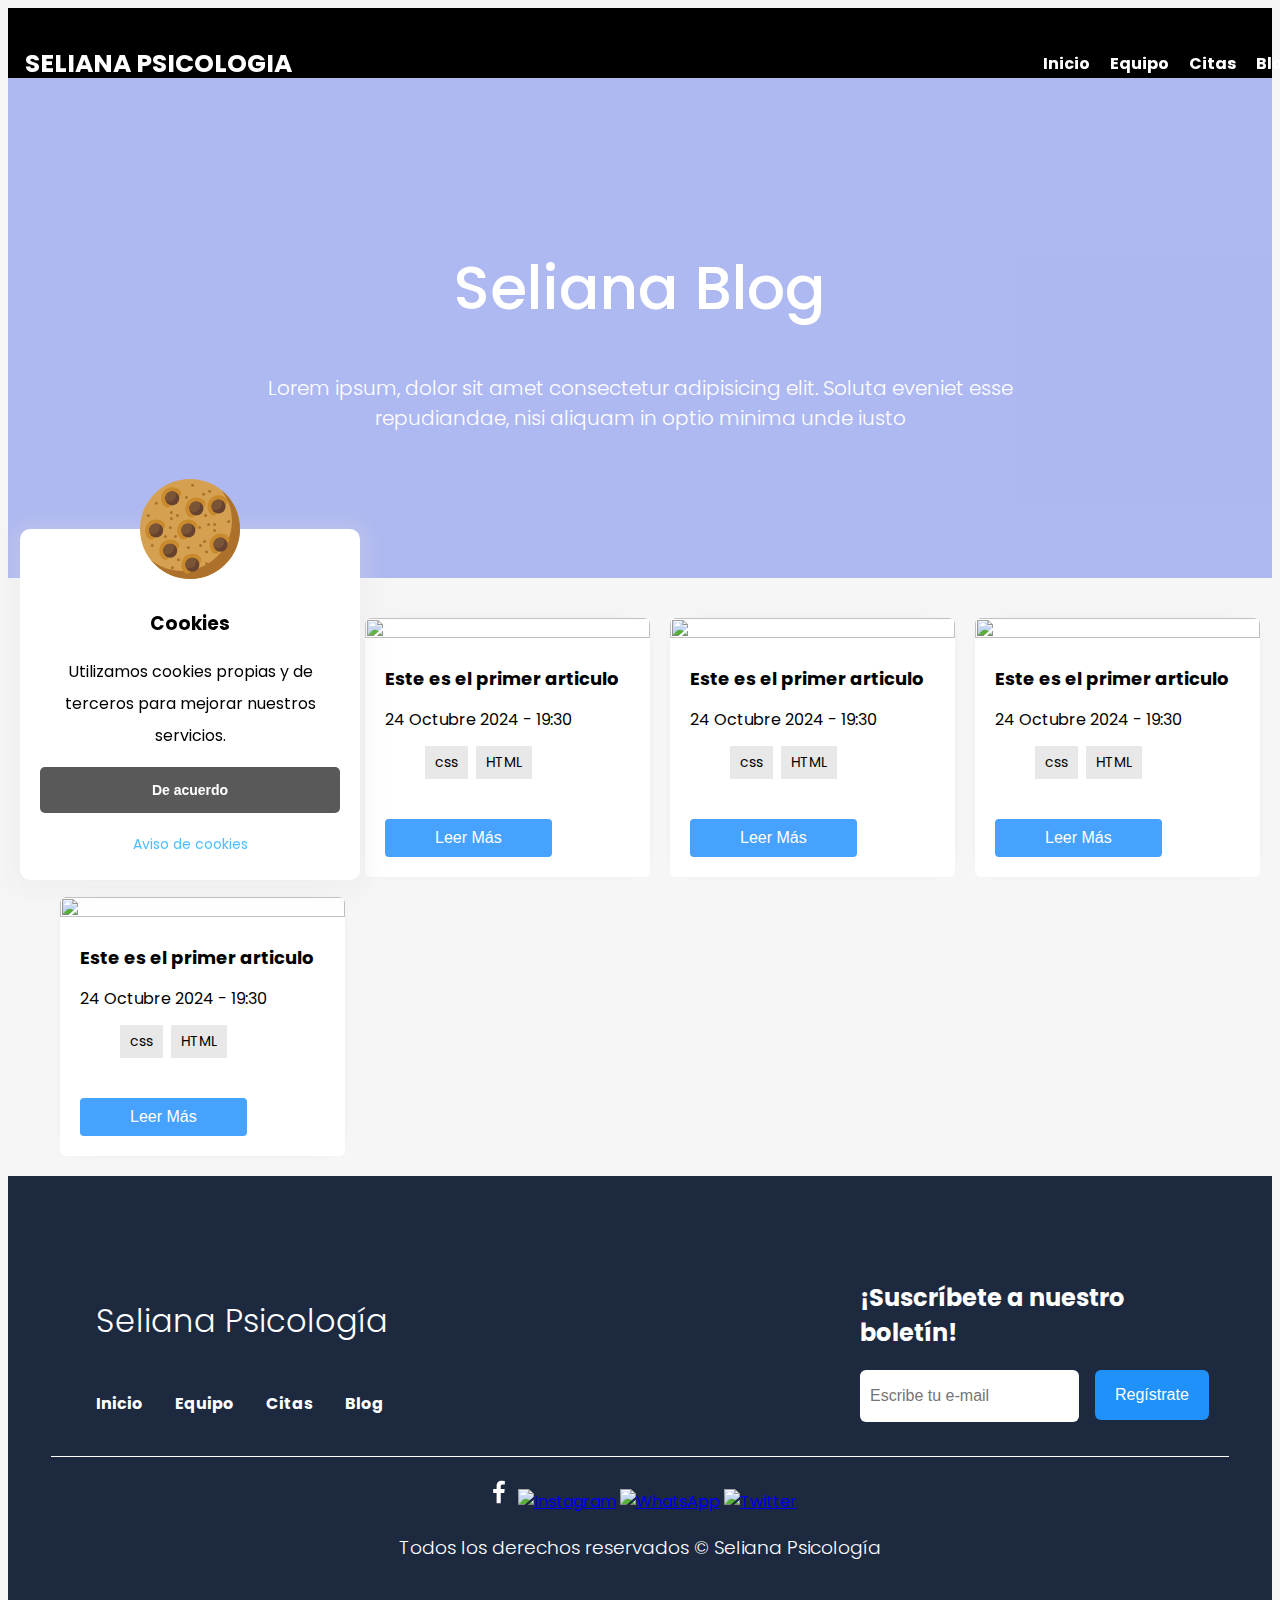
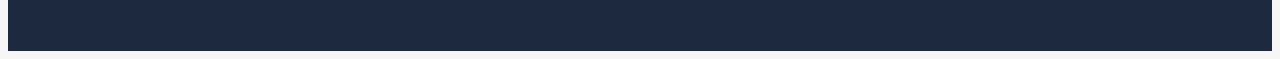
==== blog.html @ cfe5d669 "0.7.7" ====
<!DOCTYPE html>
<html lang="es">

<head>
    <script src="https://kit.fontawesome.com/bde293b814.js" crossorigin="anonymous"></script>
    <meta charset="UTF-8">
    <meta name="viewport" content="width=device-width, initial-scale=1.0">
    <!-- Google Tag Manager -->
    <script>
        (function (w, d, s, l, i) {
            w[l] = w[l] || [];
            w[l].push({
                'gtm.start': new Date().getTime(),
                event: 'gtm.js'
            });
            var f = d.getElementsByTagName(s)[0],
                j = d.createElement(s),
                dl = l != 'dataLayer' ? '&l=' + l : '';
            j.async = true;
            j.src =
                'https://www.googletagmanager.com/gtm.js?id=' + i + dl;
            f.parentNode.insertBefore(j, f);
        })(window, document, 'script', 'dataLayer', 'GTM-56KZNXGG');
    </script>
    <!-- End Google Tag Manager -->
    <title>Seliana Psicología - Psicoterapia Online en España</title>
    <link rel="shortcut icon" href="./images/logotipoP.jpg" type="image/x-icon">
    <link rel="stylesheet" href="./css/normalize.css">
    <link rel="stylesheet" href="./css/estilos.css">

    <meta name="theme-color" content="#2091F9">



    <!-- Google tag (gtag.js) -->
    <script async src="https://www.googletagmanager.com/gtag/js?id=G-1X37S8B7BK"></script>
    <script>
        window.dataLayer = window.dataLayer || [];

        function gtag() {
            dataLayer.push(arguments);
        }
        gtag('js', new Date());

        gtag('config', 'G-1X37S8B7BK');
    </script>

    <!-- Primary Meta Tags -->
    <title>Seliana Blog</title>
    <meta name="title" content="Seliana Blog" />
    <meta name="description"
        content="Blog de Seliana Psicologia. Mantente informado sobre los últimos avances y noticias sobre psicología." />

    <!-- Open Graph / Facebook -->
    <meta property="og:type" content="website" />
    <meta property="og:url" content="https://selianapsicologia/blog" />
    <meta property="og:title" content="Seliana Blog" />
    <meta property="og:description"
        content="Blog de Seliana Psicologia. Mantente informado sobre los últimos avances y noticias sobre psicología." />
    <meta property="og:image" content="https://metatags.io/images/meta-tags.png" />

    <!-- Twitter -->
    <meta property="twitter:card" content="summary_large_image" />
    <meta property="twitter:url" content="https://selianapsicologia/blog" />
    <meta property="twitter:title" content="Seliana Blog" />
    <meta property="twitter:description"
        content="Blog de Seliana Psicologia. Mantente informado sobre los últimos avances y noticias sobre psicología." />
    <meta property="twitter:image" content="https://metatags.io/images/meta-tags.png" />

    <!-- Meta Tags Generated with https://metatags.io -->

    <!-- Canonical URL -->
    <link rel="canonical" href="https://selianapsicologia.com/blog.html" />
    <!-- Structured Data -->
    <script type="application/ld+json">
        {
            "@context": "https://schema.org",
            "@type": "Organization",
            "name": "Seliana Psicología",
            "url": "https://selianapsicologia.com",
            "logo": "https://selianapsicologia.com/images/logotipoG.jpg",
            "contactPoint": {
                "@type": "ContactPoint",
                "telephone": "+34-681-025-888",
                "contactType": "Customer Service",
                "areaServed": "ES",
                "availableLanguage": "Spanish"
            },
            "sameAs": [
                "https://www.instagram.com/selianapsicologia",
                "https://www.facebook.com/selianapsicologia",
                "https://www.twitter.com/selianapsicologia"
            ]
        }
    </script>

</head>

<body class="blog-body">

    <!-- Google Tag Manager (noscript) -->
    <noscript><iframe src="https://www.googletagmanager.com/ns.html?id=GTM-56KZNXGG" height="0" width="0"
            style="display:none;visibility:hidden"></iframe></noscript>
    <!-- End Google Tag Manager (noscript) -->
    <header class="header__blog">
        <nav class="nav">
            <div class="logo">
                <a href="./index.html">SELIANA PSICOLOGIA</a>
            </div>
            <ul class="menu">
                <li><a href="./index.html">Inicio</a></li>
                <li><a href="./equipo.html">Equipo</a></li>
                <li><a href="./calendar.html">Citas</a></li>
                <li><a href="#">Blog</a></li>
            </ul>

            <div class="menu-btn">
                <i class="fa-solid fa-bars"></i>
            </div>
        </nav>
    </header>

    <main>
        <div class="blog-container-cover">
            <div class="container-info-cover">
                <h1>Seliana Blog</h1>
                <p>Lorem ipsum, dolor sit amet consectetur adipisicing elit. Soluta eveniet esse repudiandae, nisi
                    aliquam in optio minima unde iusto</p>
            </div>
        </div>

            <div class="container-post">
                <div class="posts">
                    <div class="post">
                        <div class="ctn-img">
                            <img src="./images/terapiaGrupal.jpg" alt="">
                        </div>
                        <h2>Este es el primer articulo</h2>
                        <span>24 Octubre 2024 - 19:30</span>
                        <ul class="ctn-tag">
                            <li>css</li>
                            <li>HTML</li>
                        </ul>
                        <a href=""><button>Leer Más</button></a>
                    </div>
    
                    <div class="post">
                        <div class="ctn-img">
                            <img src="./images/terapiaGrupal.jpg" alt="">
                        </div>
                        <h2>Este es el primer articulo</h2>
                        <span>24 Octubre 2024 - 19:30</span>
                        <ul class="ctn-tag">
                            <li>css</li>
                            <li>HTML</li>
                        </ul>
                        <a href=""><button>Leer Más</button></a>
                    </div>
    
                    <div class="post">
                        <div class="ctn-img">
                            <img src="./images/terapiaGrupal.jpg" alt="">
                        </div>
                        <h2>Este es el primer articulo</h2>
                        <span>24 Octubre 2024 - 19:30</span>
                        <ul class="ctn-tag">
                            <li>css</li>
                            <li>HTML</li>
                        </ul>
                        <a href=""><button>Leer Más</button></a>
                    </div>
    
                    <div class="post">
                        <div class="ctn-img">
                            <img src="./images/terapiaGrupal.jpg" alt="">
                        </div>
                        <h2>Este es el primer articulo</h2>
                        <span>24 Octubre 2024 - 19:30</span>
                        <ul class="ctn-tag">
                            <li>css</li>
                            <li>HTML</li>
                        </ul>
                        <a href=""><button>Leer Más</button></a>
                    </div>
    
                    <div class="post">
                        <div class="ctn-img">
                            <img src="./images/terapiaGrupal.jpg" alt="">
                        </div>
                        <h2>Este es el primer articulo</h2>
                        <span>24 Octubre 2024 - 19:30</span>
                        <ul class="ctn-tag">
                            <li>css</li>
                            <li>HTML</li>
                        </ul>
                        <a href=""><button>Leer Más</button></a>
                    </div>
                </div>
            </div>
      
    </main>

    <footer class="footer">
        <section class="footer__container container">
            <nav class="nav nav--footer">
                <h2 class="footer__title">Seliana Psicología</h2>
                <ul class="nav__link nav__link--footer">
                    <li class="nav__items">
                        <a href="./index.html" class="nav__links">Inicio</a>
                    </li>
                    <li class="nav__items">
                        <a href="./equipo.html" class="nav__links">Equipo</a>
                    </li>
                    <li class="nav__items">
                        <a href="./calendar.html" class="nav__links">Citas</a>
                    </li>
                    <li class="nav__items">
                        <a href="#" class="nav__links">Blog</a>
                    </li>
                </ul>
            </nav>

            <form class="footer__form" action="https://formspree.io/f/moqgzndk" method="POST">
                <h2 class="footer__email">¡Suscríbete a nuestro boletín!</h2>
                <div class="footer__inputs">
                    <input type="email" placeholder="Escribe tu e-mail" class="footer__input" name="email" required>
                    <input type="submit" value="Regístrate" class="footer__submit">
                </div>
            </form>
        </section>

        <section class="footer__copy container">
            <div class="footer__social">
                <a href="https://www.facebook.com/profile.php?id=61567056280449" class="footer__icons"><img
                        src="./images/facebook.svg" alt="Facebook" class="footer__img"></a>
                <a href="https://www.instagram.com/selianapsicologia/" class="footer__icons"><img
                        src="./images/instagram.svg" alt="Instagram" class="footer__img"></a>
                <a href="tel:+34681025888" class="footer__icons"><img src="./images/whatsapp.svg" alt="WhatsApp"
                        class="footer__img"></a>
                <a href="https://x.com/SelianaPsico" class="footer__icons"><img src="./images/twitter.svg" alt="Twitter"
                        class="footer__img"></a>
            </div>

            <h3 class="footer__copyright">Todos los derechos reservados &copy; Seliana Psicología</h3>
        </section>
    </footer>

    <!--Cookies-->
    <div class="aviso-cookies" id="aviso-cookies">
        <img src="./images/cookie.svg" alt="galleta" class="galleta">
        <h3 class="titulo">Cookies</h3>
        <p class="parrafo">Utilizamos cookies propias y de terceros para mejorar nuestros servicios.</p>
        <button class="boton" id="btn-aceptar-cookies">De acuerdo</button>
        <a class="enlace" href="./aviso-cookies.html">Aviso de cookies</a>
    </div>

    <!--Scripts-->
    <script src="./js/menu.js" defer></script>
    <script src="./js/slider.js" defer></script>
    <script src="./js/questions.js" defer></script>
    <script src="./js/aviso-cookies.js"></script>
</body>

</html>
---- css/estilos.css ----
@import url('https://fonts.googleapis.com/css2?family=Poppins:wght@300;400;600;700&display=swap');

:root {
    --padding-container: 100px 0;
    --color-title: #001A49;
}


body {
    font-family: "Poppins", sans-serif;
}

.container {
    width: 90%;
    max-width: 1200px;
    margin: 0 auto;
    overflow: hidden;
    padding: var(--padding-container);
}

/*Header*/
header {
    position: relative;
    /* Para el contexto de posicionamiento */
    display: flex;
    align-items: center;
    justify-content: center;
    text-align: center;
    width: 100%;
    height: 100vh;
    /* Asegura que el header ocupe toda la altura de la pantalla */
    background-image: linear-gradient(180deg, #00000036 0%, #0000004f 100%), url(../images/naturaArbol.jpg);
    background-size: cover;
    background-position: center;
}



.nav {
    position: fixed;
    top: 0;
    left: 0;
    width: 100%;
    display: flex;
    align-items: center;
    justify-content: space-between;
    padding: 25px;
    transition: all 0.5s ease;
    z-index: 10;
}

.nav.active {
    background: #fff;
    padding: 15px;
    z-index: 10;
    box-shadow: 0 2px 5px rgba(0, 0, 0, 0.1);
    /* Ajusta estos valores según sea necesario */

}

.logo {
    z-index: 10;
}

.logo a {
    color: white;
    /* Letras blancas */
    font-weight: bold;
    /* Negrita */
    text-decoration: none;
    /* Sin subrayado */
    transition: all 0.5s ease;
}

.logo a:hover {
    color: #ccc;
    /* Color opcional al pasar el ratón */
}

.nav.active .logo,
.nav.active a {
    padding: 5px 10px;
    /* Añade el relleno interno */
    background: #fff;
    /* Cambia el fondo a blanco */
    color: #000;
    /* Cambia el texto a negro al hacer hover */
    border-radius: 15px;
    /* Esquinas redondeadas */
}

.nav.active .menu-btn {
    color: #000;
}

.nav.active a:hover {
    background: #000;
    color: #fff;
}

.logo {
    font-size: 25px;
    color: #fff;
    font-weight: 100;
}

.menu {
    display: flex;
}

.menu li {
    list-style: none;
    margin: 10px;
}

.menu li a {
    color: #fff;
    text-decoration: none;
    font-weight: bold;
    transition: all 0.5s ease;
}

.menu li a:hover {
    padding: 5px 10px;
    background: #fff;
    color: #000;
    border-radius: 15px;
}

.menu-btn {
    color: white;
    font-size: 20px;
    display: none;
    cursor: pointer;
}

/*Texto del encabezado*/

.header-text {
    display: flex;
    flex-direction: column;
    align-items: center;
    padding: 20px;
    font-size: 18px;
    color: #ffffff;
}

.header__title {
    font-size: 3rem;
    margin-bottom: 20px;
}

.header__paragraph {
    margin-bottom: 70px;
}

.cta {
    display: inline-block;
    background-color: #e9b23c;
    justify-self: center;
    color: #fff;
    text-decoration: none;
    padding: 13px 30px;
    border-radius: 32px;
}

/*About*/
.about {
    text-align: center;
}

.subtitle {
    color: var(--color-title);
    font-size: 2rem;
    margin-bottom: 25px;
}

.about__paragraph {
    line-height: 1.7;
}

.about__main {
    padding-top: 80px;
    display: grid;
    width: 90%;
    margin: 0 auto;
    gap: 1em;
    overflow: hidden;
    grid-template-columns: repeat(auto-fit, minmax(260px, auto));
    /*Adaptabilidad de las columnas automática, si cambias el 260 cambia el ancho de about__icons*/
}

.about__icons {
    display: grid;
    gap: 1em;
    justify-items: center;
    width: 260px;
    overflow: hidden;
    margin: 0 auto;
}

.about__icons a {
    background-color: #3c4de9;
    /*Para cambiar el color del botón aquí*/
}

.about__icon {
    width: 40px;
}



/*Knowledge*/

.knowledge {
    background-color: #e5e5f7;
    opacity: 0.8;
    background: radial-gradient(circle, transparent 20%, #e5e5f7 20%, #e5e5f7 80%, transparent 80%, transparent), radial-gradient(circle, transparent 20%, #e5e5f7 20%, #e5e5f7 80%, transparent 80%, transparent) 25px 25px, linear-gradient(#e6f7fa 2px, transparent 2px) 0 -1px, linear-gradient(90deg, #e6f7fa 2px, #e5e5f7 2px) -1px 0;
    background-size: 50px 50px, 50px 50px, 25px 25px, 25px 25px;
    overflow: hidden;
}

.knowledge__container {
    display: grid;
    grid-template-columns: 1fr 1fr;
    /*Esto reparte el espacio equitativamente*/
    gap: 1em;
    align-items: center;
}

.cta_knowledge {
    background-color: #3c4de9;
    /*Para cambiar el color del botón aquí*/
}

.knowledge__paragraph {
    line-height: 1.7;
    margin-bottom: 15px;
}

.knowledge__subtitle {
    line-height: 1.7;
    margin-bottom: 15px;
}

.knowledge__picture {
    max-width: 500px;
}

.knowledge__img {
    width: 100%;
    display: block;
    border-radius: 35px;
}


/*Contenedor de precios*/

.price {
    text-align: center;
}

.price__table {
    padding-top: 60px;
    display: flex;
    flex-wrap: wrap;
    gap: 2.5em;
    justify-content: space-evenly;
    align-items: center;
}

.price__element {
    background-color: #e5e5f7;
    text-align: center;
    border-radius: 10px;
    width: 330px;
    padding: 40px;
    --color-plan: #696871;
    --color-price: #1D293F;
    --bg-cta: #fff;
    --color-items: #696871;
}

.price__element--best {
    width: 370px;
    padding: 60px 40px;
    background-color: #FF7143;
    --color-plan: rgb(255 255 255 / 75%);
    --color-price: #fff;
    --bg-cta: #9F3919;
    --color-cta: #fff;
    --color-items: #fff;
}

.price__name {
    color: var(--color-plan);
    margin-bottom: 15px;
    font-weight: 300;
}

.price__price {
    font-size: 2.5rem;
    color: var(--color-price);
}

.price__items {
    margin-top: 35px;
    display: grid;
    gap: 1em;
    font-weight: 300;
    font-size: 1.2rem;
    margin-bottom: 50px;
    color: var(--color-items);
}

.price__cta {
    display: block;
    padding: 20px 0;
    border-radius: 10px;
    text-decoration: none;
    background-color: var(--bg-cta);
    font-weight: 600;
    color: var(--color-cta);
    box-shadow: 0 0 1px rgba(0, 0, 0, .5);
}

/*Testimony*/

.testimony {
    background-color: #e5e5f7;
}

.testimony__container {
    display: grid;
    grid-template-columns: 50px 1fr 50px;
    gap: 1em;
    align-items: center;
}

.testimony__body {
    display: grid;
    grid-template-columns: 1fr max-content;
    justify-content: space-between;
    align-items: center;
    gap: 2em;
    grid-column: 2/3;
    grid-row: 1/2;
    opacity: 0;
    pointer-events: none;
}

.testimony__body--show {
    pointer-events: unset;
    opacity: 1;
    transition: opacity 1.5s ease-in-out;
}

.testimony__img {
    width: 250px;
    height: 250px;
    border-radius: 50%;
    object-fit: cover;
    object-position: 50% 30%;
}

.testimony__texts {
    max-width: 700px;
}

.testimony__course {
    background-color: royalblue;
    color: #fff;
    display: inline-block;
    padding: 5px;
}

.testimony__arrow {
    width: 90%;
    cursor: pointer;
}

/*Questions*/
.questions {
    text-align: center;
    background: #F5F5F5;
    padding-top: 50px;
    padding-bottom: 50px;
}


.questions__container {
    display: grid;
    gap: 2em;
    padding-top: 50px;
    padding-bottom: 100px;
}

.questions__padding {
    padding: 0;
    transition: padding .3s;
    border: 1px solid #5454D4;
    border-radius: 6px;
}

.questions__padding--add {
    padding-bottom: 30px;
}

.questions__answer {
    padding: 0 30px 0;
    overflow: hidden;
}

.questions__title {
    text-align: left;
    display: flex;
    font-size: 20px;
    padding: 30px 0 30px;
    cursor: pointer;
    color: var(--color-title);
    justify-content: space-between;
}

.questions__arrow {
    border-radius: 50%;
    background-color: var(--color-title);
    width: 25px;
    height: 25px;
    display: flex;
    justify-content: center;
    align-items: center;
    align-self: flex-end;
    margin-left: 10px;
    transition: transform .3s;
}

.questions__arrow--rotate {
    transform: rotate(180deg);
}

.questions__show {
    text-align: left;
    height: 0;
    transition: height .3s;
}

.questions__img {
    display: block;
}

.questions__copy {
    width: 60%;
    margin: 0 auto;
    margin-bottom: 30px;
}

/*Footer*/

.footer {
    background-color: #1D293F;
    padding: 50px 0;
    position: relative;
    bottom: 0;
    width: 100%;
}

.footer__title {
    font-weight: 300;
    font-size: 2rem;
    margin-bottom: 30px;
}

.footer__title,
.footer__email {
    color: #fff;
}

.footer__container {
    display: flex;
    justify-content: space-between;
    align-items: center;
    border-bottom: 1px solid #fff;
    padding-bottom: 60px;
}


.nav--footer {
    padding-bottom: 20px;
    display: grid;
    gap: 1em;
    grid-auto-flow: row;
    height: 100%;
    position: unset;
    z-index: 0;
}

.nav__link {
    display: flex;
    gap: 2em;
    padding: 0;
    list-style: none;
    justify-content: center;
}

.nav__link--footer {
    display: flex;
    margin: 0;
    margin-right: 20px;
    flex-wrap: wrap;
}

.nav__items {
    list-style: none;
}

.nav__links {
    color: #fff;
    text-decoration: none;
    font-weight: bold;
    transition: all 0.5s ease;
}


.footer__inputs {
    margin-top: 10px;
    display: flex;
    overflow: hidden;
}

.footer__input {
    background-color: #fff;
    height: 50px;
    display: block;
    padding-left: 10px;
    border-radius: 6px;
    font-size: 1rem;
    outline: none;
    border: none;
    margin-right: 16px;
}

.footer__submit {
    margin-left: auto;
    display: inline-block;
    height: 50px;
    padding: 0 20px;
    background-color: #2091F9;
    border: none;
    font-size: 1rem;
    color: #fff;
    border-radius: 6px;
    cursor: pointer;
}

.footer__copy {
    --padding-container: 30px 0;
    text-align: center;
    color: #ffffff;
}

.footer__copyright {
    font-weight: 300;
}

.footer__icons {
    margin-bottom: 10px;
}

.footer__img {
    width: 30px;
}



/*COOKIES*/
.aviso-cookies {
    display: none;
    background: white;
    padding: 20px;
    width: calc(100% - 40px);
    max-width: 300px;
    line-height: 200%;
    border-radius: 10px;
    position: fixed;
    bottom: 20px;
    left: 20px;
    z-index: 100;
    padding-top: 60px;
    box-shadow: 0px 2px 20px 10px rgba(222, 222, 222, .25);
    text-align: center;
}

.aviso-cookies.activo {
    display: block;
}

.aviso-cookies .galleta {
    max-width: 100px;
    position: absolute;
    top: -50px;
    left: calc(50% - 50px);
}

.aviso-cookies .titulo,
.parrafo {
    margin-bottom: 15px;
}

.aviso-cookies .boton {
    width: 100%;
    background: #595959;
    border: none;
    color: #fff;
    font-family: 'Roboto', sans-serif;
    text-align: center;
    padding: 15px 20px;
    font-weight: 700;
    cursor: pointer;
    transition: .3s ease all;
    border-radius: 5px;
    margin-bottom: 15px;
    font-size: 14px;
}

.aviso-cookies .boton:hover {
    background: #000;
}

.aviso-cookies .enlace {
    color: #4DBFFF;
    text-decoration: none;
    font-size: 14px;
}

.aviso-cookies .enlace:hover {
    text-decoration: underline;
}






/*Equipo*/

.header__team {
    position: relative;
    display: flex;
    align-items: center;
    justify-content: center;
    text-align: center;
    width: 100%;
    height: 300px;
    background-image: linear-gradient(180deg, #0000006d 0%, #00000070 100%), url(../images/psicologia_online.jpg);
    background-size: cover;
}

.team__title {
    display: flex;
    flex-direction: column;
    align-items: center;
    padding: 20px;
}

.team__text {
    display: flex;
    flex-direction: column;
    align-items: center;
    font-size: 18px;
}

/* Tarjetas de equipo */
.container {
    padding: 20px;
}

.card {
    background-color: rgb(255, 255, 255);
    margin: 20px 0;
    padding: 20px;
    box-shadow: 0 4px 8px rgba(0, 0, 0, 0.1);
    display: flex;
    flex-direction: row;
    align-items: center;
    opacity: 0;
    transform: translateY(20px);
    transition: opacity 0.9s ease-out, transform 0.9s ease-out, height 0.6s ease, margin 0.6s ease;
    /* Suaviza el cambio en la altura y el margen */
    overflow: hidden;
    flex-wrap: wrap;
    /* Asegura que el contenido pueda envolverse */
}

.card img {
    border-radius: 50%;
    width: 150px;
    height: 150px;
    object-fit: cover;
}

.card-content {
    margin-left: 20px;
}

.card-content-reverse {
    margin-right: 20px;
    margin-left: 0;
}

.card h2 {
    margin: 10px 0 5px;
}

.card p {
    margin: 5px 0;
}

.card a {
    color: #007BFF;
    text-decoration: none;
}

.card a:hover {
    text-decoration: underline;
}

.card.show {
    opacity: 1;
    transform: translateY(0);
}

.card:nth-child(even) {
    flex-direction: row-reverse;
}

/* Estilos para la expansión */
.card-description {
    max-height: 0;
    /* La descripción está oculta por defecto */
    overflow: hidden;
    transition: max-height 0.4s ease, padding 0.3s ease;
    padding: 0 20px;
    /* Espaciado interno cuando esté expandido */
    width: 100%;
    /* Asegura que la descripción ocupe el 100% del ancho de la tarjeta */
}

.card.expanded .card-description {
    max-height: 20000px;
    /* Cambia este valor según la cantidad de texto */
    padding-top: 15px;
    /* Añadir espacio superior al expandirse */
    transition: max-height 0.8s ease-in-out;
}

.card.expanded {
    flex-direction: column;
    /* Cambia la estructura a columna para que el contenido se expanda en vertical */
    height: auto;
    /* Permite que la tarjeta se ajuste a su nuevo contenido */
    background-color: #f5f5f5;
    transition: flex-direction 0s, height 0.6s ease, margin 0.6s ease;
    /* Elimina el cambio abrupto del flex-direction */
}

.expand-btn {
    display: inline-block;
    margin-top: 10px;
    padding: 8px 16px;
    background-color: #007bff31;
    color: white;
    text-decoration: none;
    border-radius: 4px;
    transition: background-color 0.3s ease, opacity 0.3s ease;
}

.expand-btn:hover {
    background-color: #2b9ed3b2;
}

.card.expanded .expand-btn {
    display: none;
    /* Oculta el botón de expansión cuando la tarjeta está expandida */
}

.close-btn {
    display: none;
    /* Inicialmente oculto */
    margin-top: 10px;
    padding: 8px 16px;
    background-color: #007bff31;
    color: white;
    text-decoration: none;
    border-radius: 4px;
    transition: background-color 0.3s ease;
}

.close-btn:hover {
    background-color: #2b9ed3b2;
}

.card.expanded .close-btn {
    display: inline-block;
    /* Muestra el botón de cerrar cuando la tarjeta está expandida */
}



/* Para asegurar que las imágenes se centren y mantener apariencia */
.card img {
    border-radius: 50%;
    width: 150px;
    height: 150px;
    object-fit: cover;
}

.card.expanded .card-content {
    margin-left: 0;
    margin-right: 0;
    text-align: center;
    transition: margin 0.6s ease;
    /* Suaviza los márgenes durante la expansión */
}




/*Calendario*/

.header__calendar {
    position: relative;
    /* Para el contexto de posicionamiento */
    display: flex;
    align-items: center;
    justify-content: center;
    text-align: center;
    width: 100%;
    height: 300px;
    background-image: linear-gradient(180deg, #0000006d 0%, #00000070 100%), url(../images/terapia2.jpg);
    ;
}

.header__calendar__text {
    display: flex;
    flex-direction: column;
    align-items: center;
    padding: 20px;
    font-size: 2rem;
    color: #ffffff;
}

.calendar__container {
    width: 100%;
    height: 110vh;
    padding: 0;
    box-sizing: border-box;
    overflow: hidden;
}

.calendar__container iframe {
    width: 100%;
    height: 100%;
    border: 0;
}






/*Blog*/

.blog-body{
    background: #f6f6f6;
}

/*Portada*/

.blog-container-cover {
    width: 100%;
    height: 500px;
    position: relative;
    background-image: url(../images/naturaleza.jpg);
    /* Imagen de fondo */
    background-position: center;
    background-size: cover;
    background-repeat: no-repeat;
}

.blog-container-cover::before {
    content: '';
    position: absolute;
    top: 0;
    left: 0;
    width: 100%;
    height: 100%;
    background: rgba(15, 47, 228, 0.315);
    /* Color con canal alpha */
    z-index: 1;
}

.container-info-cover {
    max-width: 800px;
    height: 100%;
    margin: auto;
    text-align: center;
    display: flex;
    flex-direction: column;
    justify-content: center;
    align-items: center;
    position: relative;
    z-index: 2;
    /* Solo se usa z-index si realmente necesitas capas */
}

.container-info-cover h1 {
    font-size: 60px;
    font-weight: 500;
    color: #fff;
    margin-bottom: 20px;
}

.container-info-cover p {
    color: #fff;
    font-size: 20px;
    font-weight: 300;
}

/*Post- Publicaciones*/

.container-post{
    max-width: 1200px;
    margin: auto;
}

.posts{
    width: 100%;
    display: grid;
    grid-template-columns: repeat(4, 1fr);
    gap: 20px;

    margin-top: 20px;
    padding: 20px;
}

.posts .post{
    background: white;
    box-shadow: 0 0 20px -20px black;
    border-radius: 6px;
    overflow: hidden;
    padding-bottom: 20px;
}

.post .ctn-img{
    width: 100%;
}

.post .ctn-img img{
    width: 100%;
    height: 100%;
    object-fit: cover;
}

.post h2{
    font-size: 18px;
    margin-top: 20px;
    padding: 0px 20px;
}

.post span{
    display: block;
    margin-top: 10px;
    padding: 0px 20px;
}

.ctn-tag{
    width: 100%;
    display: flex;
    flex-wrap: wrap;
    margin-left: 16px;
    margin-top: 10px;
}

.ctn-tag li{
    list-style: none;
    font-size: 14px;
    margin: 4px;
    padding: 6px 10px;
    background: #e8e8e8;
    cursor: default;
}

.post button{
    margin-top: 20px;
    margin-left: 20px;
    padding: 10px 50px;
    font-size: 16px;
    background: #46a2fd;
    color: #fff;
    border: none;
    cursor: pointer;
    border-radius: 4px;
}

.post button:hover{
    opacity: 0.9;
}

/*Articulos*/

/*Encabezado*/
.header__blog {
    position: relative;
    display: flex;
    align-items: center;
    justify-content: center;
    text-align: center;
    width: 100%;
    height: 70px;
    background-color: #000;
    background-image: none;
}

/*Portada*/

.article-container-cover {
    width: 100%;
    height: 500px;
    position: relative;
    background-image: url(../images/terapiaGrupal.jpg);
    /* Imagen de fondo */
    background-position: center;
    background-size: cover;
    background-repeat: no-repeat;
}

.article-container-cover::before {
    content: '';
    position: absolute;
    top: 0;
    left: 0;
    width: 100%;
    height: 100%;
    background: rgba(30, 154, 255, 0.3);
    /* Color con canal alpha */
    z-index: 1;
}

.container-info-cover {
    max-width: 800px;
    height: 100%;
    margin: auto;
    text-align: center;
    display: flex;
    flex-direction: column;
    justify-content: center;
    align-items: center;
    position: relative;
    z-index: 2;
    /* Solo se usa z-index si realmente necesitas capas */
}

.container-info-cover h1 {
    font-size: 60px;
    font-weight: 500;
    color: #fff;
    margin-bottom: 20px;
}

.container-info-cover p {
    color: #fff;
    font-size: 20px;
    font-weight: 300;
}

/*Contenedor -- contenido del artículo*/

.container-content {
    width: 1200px;
    margin: auto;
    margin-top: 40px;
    display: flex;
    justify-content: center;
}

.article-blog {
    width: 100%;
    padding: 20px;
    padding-bottom: 40px;
    box-shadow: -10px 0 20px -30px black;
    border-radius: 6px;
    overflow: hidden;
    position: relative;
}

.article-blog ::before {
    content: '';
    width: 100%;
    height: 6px;
    position: absolute;
    top: 0;
    left: 0;
    background: #46a2fd;
}

.article-blog h1 {
    margin-top: 20px;
    font-weight: 500;
    font-size: 40px;
}

.article-blog h2 {
    margin-top: 20px;
    font-weight: 500;
    font-size: 30px;
}

.article-blog p {
    margin-top: 20px;
    font-size: 18px;
    color: #3c3c3c;
}

.article-blog img {
    width: 100%;
    margin-top: 20px;
}

/*Aside de los artículos relacionados*/
.container-aside aside {
    width: 320px;
    border-radius: 6px;
    box-shadow: 0 0 20px -20px black;
    overflow: hidden;
    margin-left: 40px;
    margin-bottom: 40px;
    padding-bottom: 20px;
}

.container-aside aside img {
    width: 100%;
}

.container-aside aside h3,
.container-aside aside p {
    margin-top: 10px;
    padding: 0px 20px;
}

.container-aside aside button{
    margin-top: 20px;
    margin-left: 20px;
    padding: 10px 50px;
    font-size: 16px;
    background: #46a2fd;
    border: none;
    color: #ffffff;
    cursor: pointer;
    border-radius: 6px;
}

.container-aside aside button:hover{
    opacity: 0.9;
}





/*Media*/

@media screen and (max-width:1024px) {

    /*Header*/
    .menu-btn {
        display: block;
    }

    .menu {
        position: absolute;
        top: 0;
        left: 0;
        width: 300px;
        height: 100vh;
        background: linear-gradient(#470cd2, #e2a92d);
        opacity: 95%;
        display: flex;
        flex-direction: column;
        align-items: center;
        justify-content: center;
        transition: all 0.5s ease;
        transform: translatex(-100%);
    }

    .menu li {
        margin: 15px 0;
    }

    .menu.active {
        transform: translatex(0);

    }

    .header__title {
        font-size: 2.5rem;
    }

    /*Main*/

    .about__main {
        gap: 2em;
    }

    .about__icons:last-of-type {
        grid-column: 1/-1;
    }

    .knowledge__container {
        grid-template-columns: 1fr;
        grid-template-rows: max-content 1fr;
        gap: 3em;
        text-align: center;
    }

    .knowledge__picture {
        justify-self: center;
    }

    .testimony__body {
        grid-template-columns: 1fr;
        grid-template-rows: max-content max-content;
        gap: 3em;
        justify-items: center;
    }

    .testimony__img {
        width: 200px;
        height: 200px;
    }

    .questions__copy {
        width: 100%;
    }


}

@media (max-width: 800px) {

    /*footer*/

    .footer__container {
        flex-wrap: wrap;
    }

    .nav--footer {
        width: 100%;
        justify-items: center;
    }

    .nav__link--footer {
        width: 100%;
        justify-content: space-evenly;
        margin: 0;
    }

    .footer__form {
        width: 100%;
        justify-content: space-evenly;
    }

    .footer__input {
        flex: 1;
    }
}

@media (max-width:600px) {
    .header__title {
        font-size: 2rem;
    }

    .header__paragraph {
        font-size: 1rem;
    }

    .subtitle {
        font-size: 1.8rem;
    }

    .price__element {
        width: 90%;
    }

    .price__element--best {
        width: 90%;
    }

    .price__price {
        font-size: 2rem;
    }

    .testimony {
        --padding-container: 30px 0;
    }

    .testimony__container {
        grid-template-columns: 28px 1fr 28px;
        gap: .9em;
    }

    .testimony__arrow {
        width: 100%;
    }

    .testimony__course {
        margin-top: 15px;
    }

    .questions__title {
        font-size: 1rem;
    }

    .nav--footer {
        padding-bottom: 60px;
    }

    .nav__link--footer {
        justify-content: space-between;
    }

    .footer__title {
        justify-self: start;
        margin-bottom: 15px;
    }

    .footer__inputs {
        flex-wrap: wrap;
    }

    .footer__input {
        flex-basis: 100%;
        margin: 0;
        margin-bottom: 16px;
    }

    .footer__submit {
        margin-right: auto;
        margin-left: 0;
    }
}

/*Media del apartado Equipo*/
@media (min-width: 1200px) {
    .card {
        max-width: 80%;
        margin: 20px auto;
    }

    .card img {
        width: 200px;
        height: 200px;
    }
}

@media (min-width: 768px) {
    .card {
        flex-direction: row;
        justify-content: center;
        align-items: center;
    }

    .card-content,
    .card-content-reverse {
        margin: 0 20px;
        text-align: left;
    }

    .card.expanded {
        flex-direction: column;
        /* En pantallas grandes, se asegura que al expandirse, la tarjeta cambie a columna */
    }
}

@media (max-width: 768px) {
    .card {
        flex-direction: column;
    }

    .card:nth-child(even) {
        flex-direction: column;
    }

    .card-content-reverse {
        margin-left: 20px;
        justify-content: center;
    }
}





/*Media de Articulos*/

/* Para pantallas pequeñas como móviles (max-width: 768px) */
@media (max-width: 768px) {
    /* Ajuste del contenedor de portada */
    .container-info-cover {
        max-width: 90%;
        padding: 20px;
    }

    /* Ajuste del artículo */
    .container-content {
        width: 100%;
        flex-direction: column;
        padding: 0 15px;
        padding-bottom: 30px; /* Añade un padding adicional en la parte inferior */

    }

    .article-blog {
        padding: 15px;
        font-size: 16px; /* Tamaño más pequeño de fuente */
        margin-bottom: 40px; /* Añade un margen inferior al artículo */

    }

    /* Imágenes en el artículo */
    .article-blog img {
        width: 100%;
        height: auto;
    }

    /* Aside de artículos relacionados */
    .container-aside {
        margin-top: 20px; /* Se asegura de que el aside tenga un margen superior para separar ambos elementos */
    }

    .container-aside aside {
        width: 100%;
        margin-left: 0;
        margin-bottom: 20px;
    }

    .container-aside aside img {
        width: 100%;
    }
}


/* Para pantallas medianas (max-width: 1024px) */
@media (max-width: 1024px) {
    .container-content {
        width: 90%;
    }

    .article-blog {
        font-size: 18px;
    }
    
    /* Asegura que los botones y enlaces estén bien espaciados */
    .container-aside aside button {
        padding: 10px 30px;
    }
}
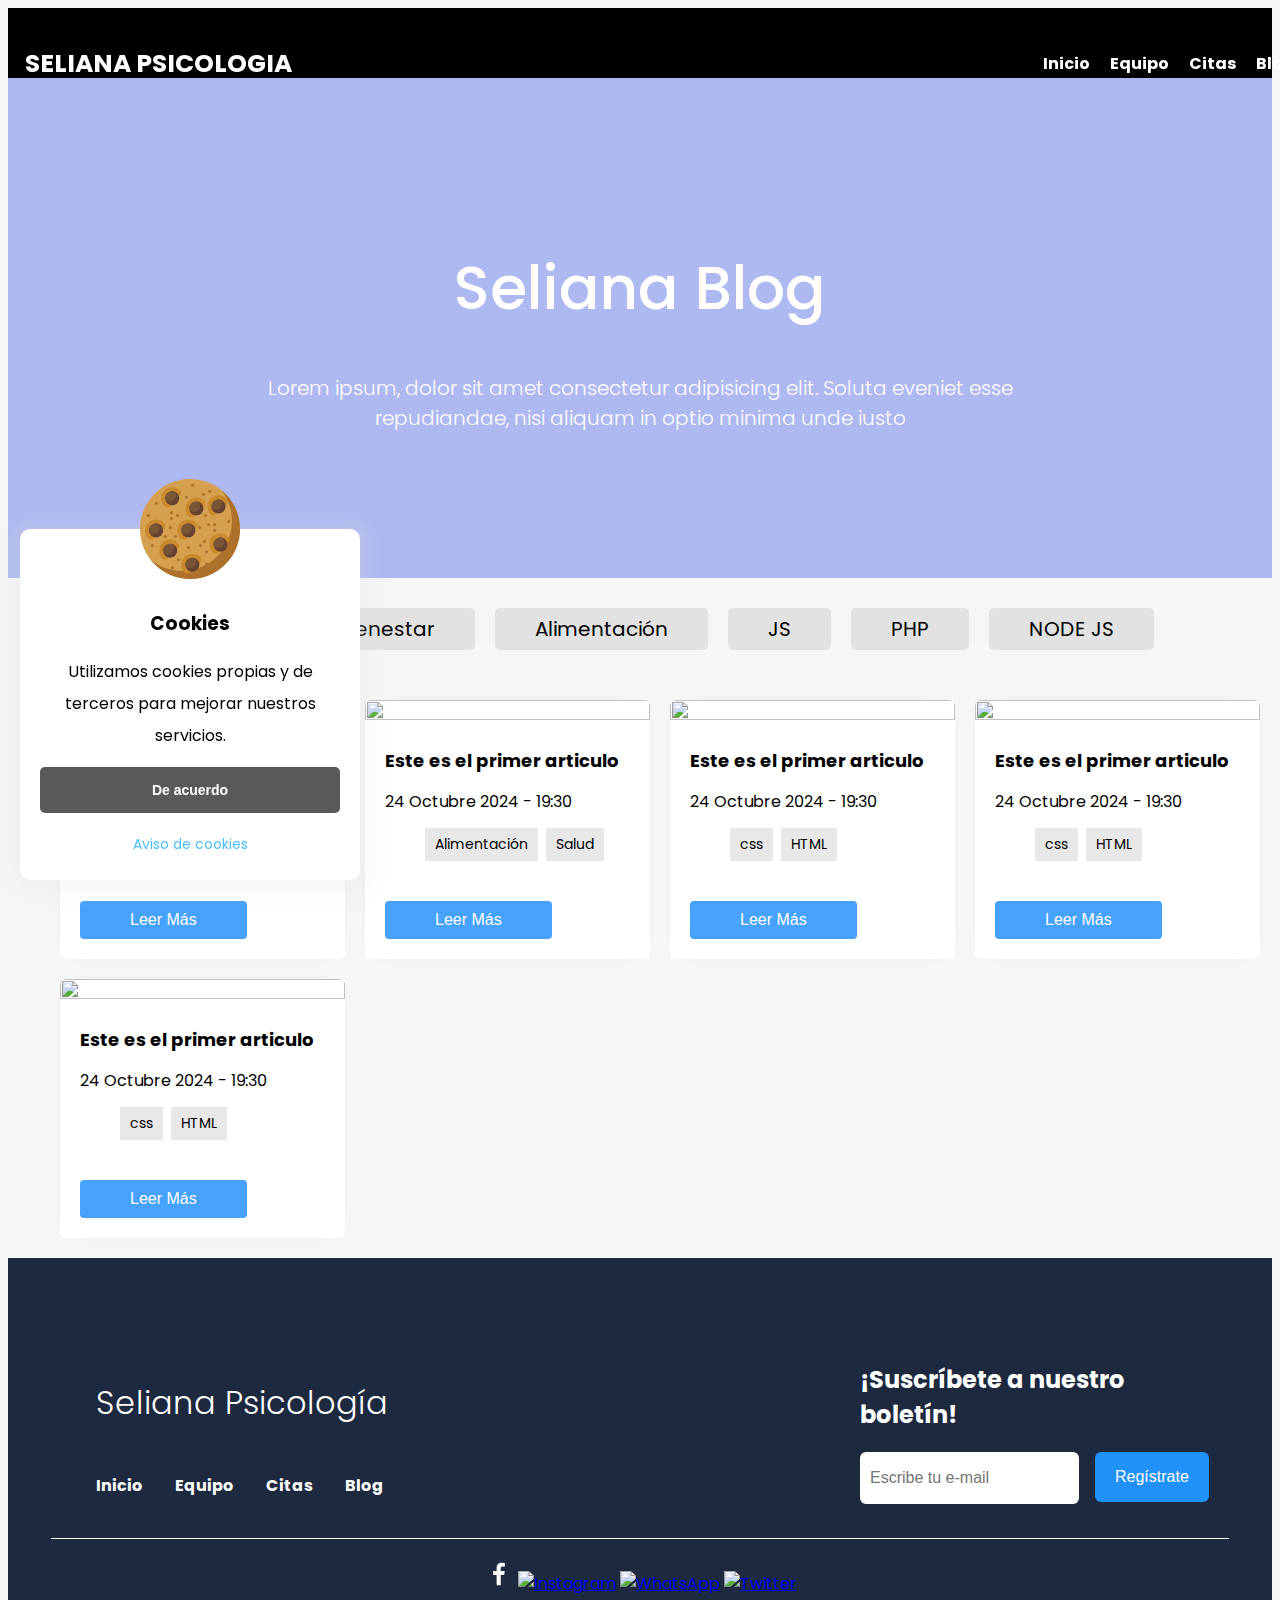
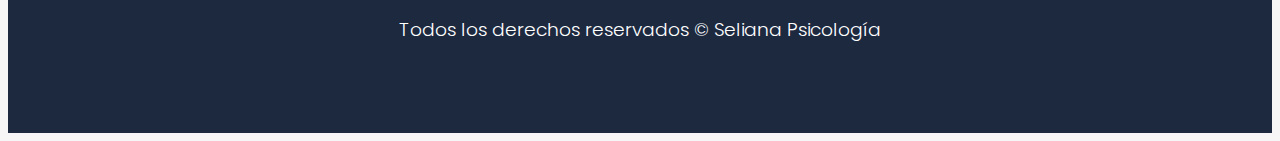
==== commit 3831bb49: "0.7.7.2" ====
--- a/blog.html
+++ b/blog.html
@@ -130,29 +130,45 @@
         </div>
 
             <div class="container-post">
+
+                <input type="radio" id="TODOS" name="categories" value="TODOS" checked>
+                <input type="radio" id="Salud" name="categories" value="Salud">
+                <input type="radio" id="Alimentación" name="categories" value="Alimentación">
+                <input type="radio" id="JS" name="categories" value="JS">
+                <input type="radio" id="PHP" name="categories" value="PHP">
+                <input type="radio" id="NODE JS" name="categories" value="NODE JS">
+
+                <div class="container-category">
+                    <label for="TODOS">TODOS</label>
+                    <label for="Salud">Salud y Bienestar</label>
+                    <label for="Alimentación">Alimentación</label>
+                    <label for="JS">JS</label>
+                    <label for="PHP">PHP</label>
+                    <label for="NODE JS">NODE JS</label>
+                </div>
+
                 <div class="posts">
-                    <div class="post">
-                        <div class="ctn-img">
-                            <img src="./images/terapiaGrupal.jpg" alt="">
-                        </div>
-                        <h2>Este es el primer articulo</h2>
-                        <span>24 Octubre 2024 - 19:30</span>
-                        <ul class="ctn-tag">
-                            <li>css</li>
-                            <li>HTML</li>
-                        </ul>
-                        <a href=""><button>Leer Más</button></a>
-                    </div>
-    
-                    <div class="post">
-                        <div class="ctn-img">
-                            <img src="./images/terapiaGrupal.jpg" alt="">
-                        </div>
-                        <h2>Este es el primer articulo</h2>
-                        <span>24 Octubre 2024 - 19:30</span>
-                        <ul class="ctn-tag">
-                            <li>css</li>
-                            <li>HTML</li>
+                    <div class="post" data-category="Salud">
+                        <div class="ctn-img">
+                            <img src="./images/terapiaGrupal.jpg" alt="">
+                        </div>
+                        <h2>Este es el primer articulo</h2>
+                        <span>24 Octubre 2024 - 19:30</span>
+                        <ul class="ctn-tag">
+                            <li>Salud</li>
+                        </ul>
+                        <a href=""><button>Leer Más</button></a>
+                    </div>
+    
+                    <div class="post" data-category="Alimentación Salud">
+                        <div class="ctn-img">
+                            <img src="./images/terapiaGrupal.jpg" alt="">
+                        </div>
+                        <h2>Este es el primer articulo</h2>
+                        <span>24 Octubre 2024 - 19:30</span>
+                        <ul class="ctn-tag">
+                            <li>Alimentación</li>
+                            <li>Salud</li>
                         </ul>
                         <a href=""><button>Leer Más</button></a>
                     </div>
--- a/css/estilos.css
+++ b/css/estilos.css
@@ -870,7 +870,7 @@
 
 /*Blog*/
 
-.blog-body{
+.blog-body {
     background: #f6f6f6;
 }
 
@@ -926,14 +926,40 @@
     font-weight: 300;
 }
 
-/*Post- Publicaciones*/
-
-.container-post{
+/*Contenedor de categorias*/
+.container-post {
     max-width: 1200px;
     margin: auto;
 }
 
-.posts{
+input[type="radio"] {
+    display: none;
+}
+
+.container-category {
+    width: 100%;
+    margin: auto;
+    display: flex;
+    flex-wrap: wrap;
+    margin-top: 20px;
+}
+
+.container-category label {
+    padding: 6px 40px;
+    margin: 10px;
+    font-size: 20px;
+    background: #e2e2e2;
+    border-radius: 5px;
+    cursor: pointer;
+}
+
+.container-category label:hover {
+    opacity: 0.7;
+}
+
+/*Post- Publicaciones*/
+
+.posts {
     width: 100%;
     display: grid;
     grid-template-columns: repeat(4, 1fr);
@@ -943,7 +969,7 @@
     padding: 20px;
 }
 
-.posts .post{
+.posts .post {
     background: white;
     box-shadow: 0 0 20px -20px black;
     border-radius: 6px;
@@ -951,29 +977,29 @@
     padding-bottom: 20px;
 }
 
-.post .ctn-img{
-    width: 100%;
-}
-
-.post .ctn-img img{
+.post .ctn-img {
+    width: 100%;
+}
+
+.post .ctn-img img {
     width: 100%;
     height: 100%;
     object-fit: cover;
 }
 
-.post h2{
+.post h2 {
     font-size: 18px;
     margin-top: 20px;
     padding: 0px 20px;
 }
 
-.post span{
+.post span {
     display: block;
     margin-top: 10px;
     padding: 0px 20px;
 }
 
-.ctn-tag{
+.ctn-tag {
     width: 100%;
     display: flex;
     flex-wrap: wrap;
@@ -981,7 +1007,7 @@
     margin-top: 10px;
 }
 
-.ctn-tag li{
+.ctn-tag li {
     list-style: none;
     font-size: 14px;
     margin: 4px;
@@ -990,7 +1016,7 @@
     cursor: default;
 }
 
-.post button{
+.post button {
     margin-top: 20px;
     margin-left: 20px;
     padding: 10px 50px;
@@ -1002,9 +1028,35 @@
     border-radius: 4px;
 }
 
-.post button:hover{
+.post button:hover {
     opacity: 0.9;
 }
+
+/*Sistema de filtrado*/
+
+[value="TODOS"]:checked~.posts .post[data-category] {
+    display: block;
+}
+
+[value="Alimentación"]:checked~.posts .post:not([data-category~="Alimentación"]),
+[value="Salud"]:checked~.posts .post:not([data-category~="Salud"]),
+[value="JS"]:checked~.posts .post:not([data-category~="JS"]),
+[value="PHP"]:checked~.posts .post:not([data-category~="PHP"]),
+[value="NODE JS"]:checked~.posts .post:not([data-category~="NODEJS"]) {
+    display: none;
+}
+
+/*Marcado*/
+[value="TODOS"]:checked~.container-category [for="TODOS"],
+[value="Salud"]:checked~.container-category [for="Salud"],
+[value="Alimentación"]:checked~.container-category [for="Alimentación"],
+[value="JS"]:checked~.container-category [for="JS"],
+[value="PHP"]:checked~.container-category [for="PHP"],
+[value="NODE JS"]:checked~.container-category [for="NODE JS"] {
+    background: #46a2fd;
+    color: #fff;
+}
+
 
 /*Articulos*/
 
@@ -1091,6 +1143,7 @@
     border-radius: 6px;
     overflow: hidden;
     position: relative;
+    background: #fff;
 }
 
 .article-blog ::before {
@@ -1135,6 +1188,7 @@
     margin-left: 40px;
     margin-bottom: 40px;
     padding-bottom: 20px;
+    background: #fff;
 }
 
 .container-aside aside img {
@@ -1147,7 +1201,7 @@
     padding: 0px 20px;
 }
 
-.container-aside aside button{
+.container-aside aside button {
     margin-top: 20px;
     margin-left: 20px;
     padding: 10px 50px;
@@ -1159,7 +1213,7 @@
     border-radius: 6px;
 }
 
-.container-aside aside button:hover{
+.container-aside aside button:hover {
     opacity: 0.9;
 }
 
@@ -1399,11 +1453,42 @@
 
 
 
+/*Media de Blog*/
+
+
+/* Diseño para tabletas (medianas) */
+@media (min-width: 768px) and (max-width: 1200px) {
+
+
+    .posts {
+        grid-template-columns: repeat(3, 1fr);
+    }
+
+}
+
+/* Diseño para móviles (pantallas pequeñas) */
+@media (max-width: 900px) {
+
+    .posts {
+        grid-template-columns: repeat(2, 1fr);
+    }
+}
+
+@media (max-width: 580px) {
+
+    .posts {
+        grid-template-columns: repeat(1, 1fr);
+    }
+}
+
+
+
 
 /*Media de Articulos*/
 
 /* Para pantallas pequeñas como móviles (max-width: 768px) */
 @media (max-width: 768px) {
+
     /* Ajuste del contenedor de portada */
     .container-info-cover {
         max-width: 90%;
@@ -1415,14 +1500,17 @@
         width: 100%;
         flex-direction: column;
         padding: 0 15px;
-        padding-bottom: 30px; /* Añade un padding adicional en la parte inferior */
+        padding-bottom: 30px;
+        /* Añade un padding adicional en la parte inferior */
 
     }
 
     .article-blog {
         padding: 15px;
-        font-size: 16px; /* Tamaño más pequeño de fuente */
-        margin-bottom: 40px; /* Añade un margen inferior al artículo */
+        font-size: 16px;
+        /* Tamaño más pequeño de fuente */
+        margin-bottom: 40px;
+        /* Añade un margen inferior al artículo */
 
     }
 
@@ -1434,7 +1522,8 @@
 
     /* Aside de artículos relacionados */
     .container-aside {
-        margin-top: 20px; /* Se asegura de que el aside tenga un margen superior para separar ambos elementos */
+        margin-top: 20px;
+        /* Se asegura de que el aside tenga un margen superior para separar ambos elementos */
     }
 
     .container-aside aside {
@@ -1449,18 +1538,39 @@
 }
 
 
-/* Para pantallas medianas (max-width: 1024px) */
-@media (max-width: 1024px) {
+/* Para pantallas (max-width: 1220px) */
+@media (max-width: 1220px) {
     .container-content {
-        width: 90%;
-    }
-
-    .article-blog {
-        font-size: 18px;
-    }
-    
-    /* Asegura que los botones y enlaces estén bien espaciados */
-    .container-aside aside button {
-        padding: 10px 30px;
-    }
-}
+        max-width: 1000px;
+        padding: 0 20px;
+    }
+}
+
+/* Para pantallas medianas (max-width: 1020px) */
+@media (max-width: 1020px) {
+    .container-content {
+        width: 100%;
+        flex-direction: column;
+    }
+
+    .article-blog{
+        box-shadow: 0 0 0 0;
+    }
+
+    .container-aside{
+        display: flex;
+        justify-content: center;
+    }
+
+    .container-aside aside{
+        max-width: 300px;
+        margin: 10px;
+    }
+}
+
+/* Para pantallas pequeñas (max-width: 800px) */
+@media (max-width: 800px) {
+    .container-aside{
+        flex-wrap: wrap;
+    }
+}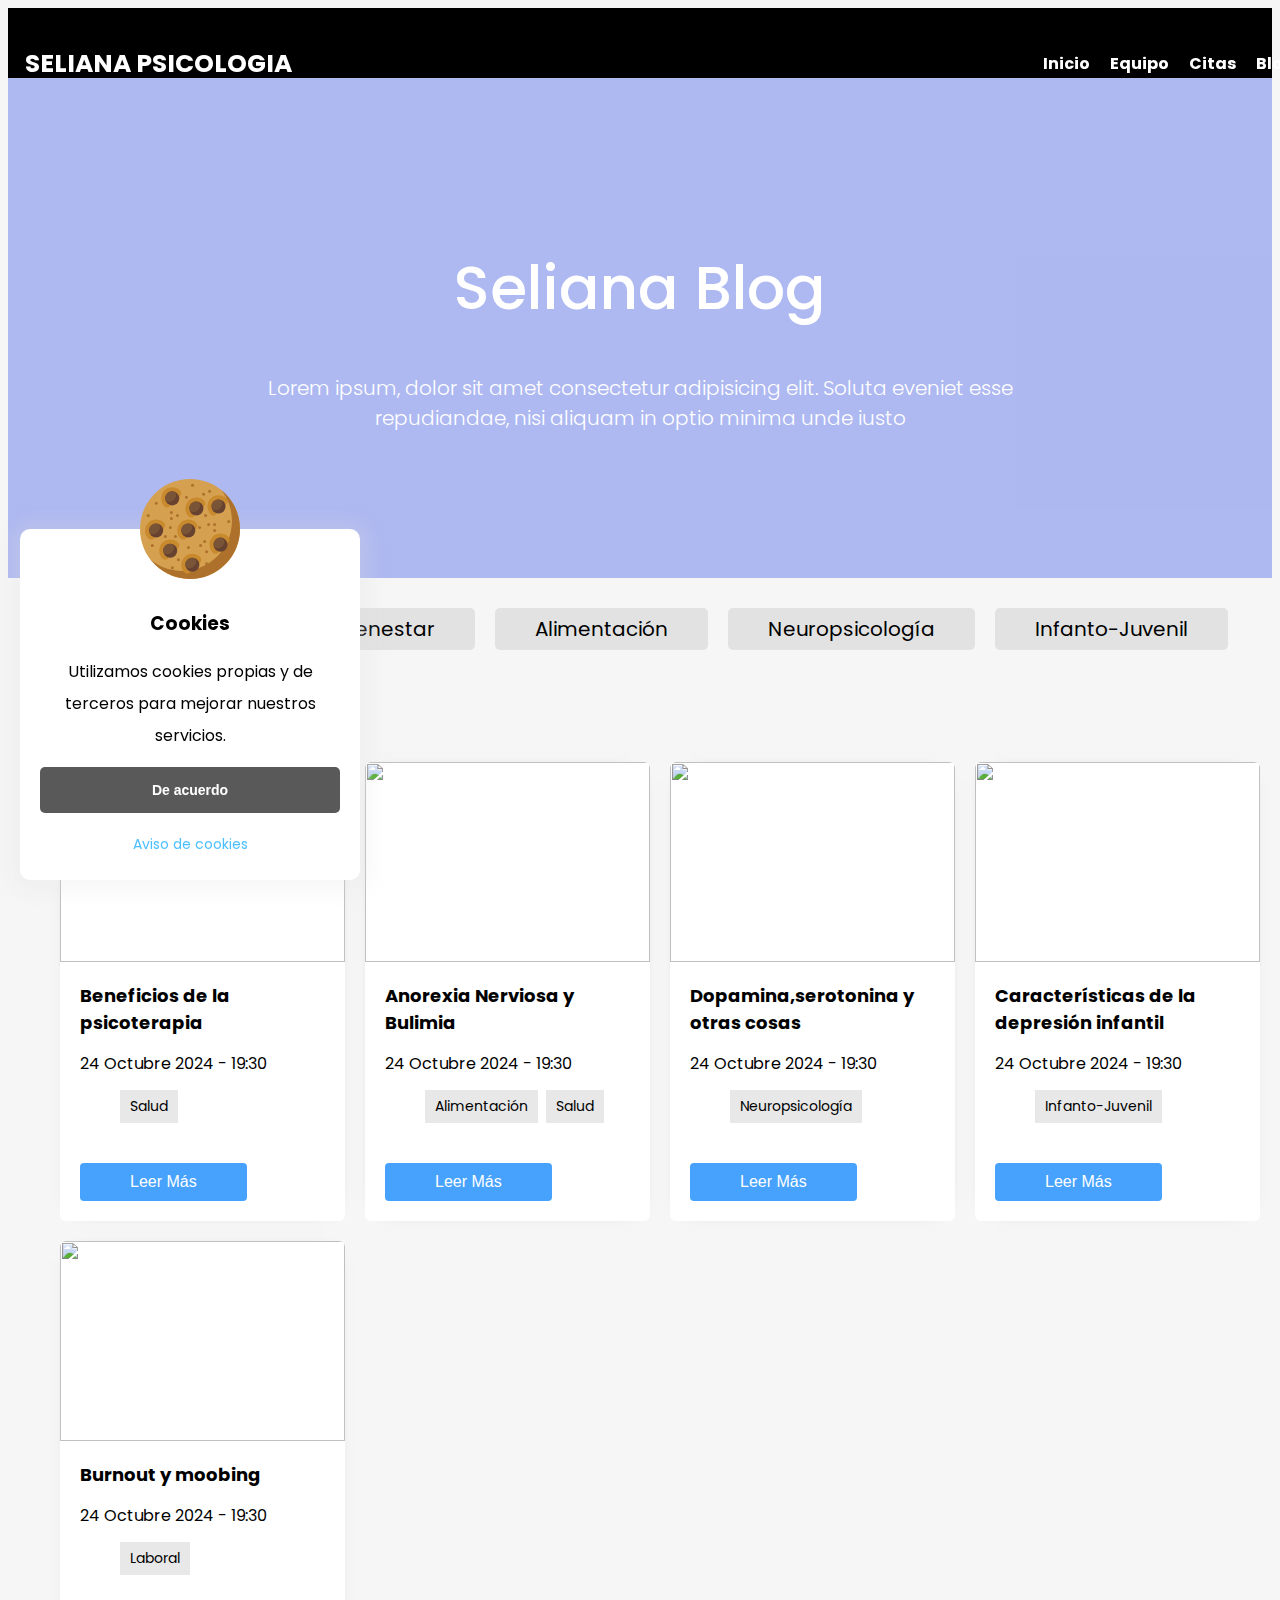
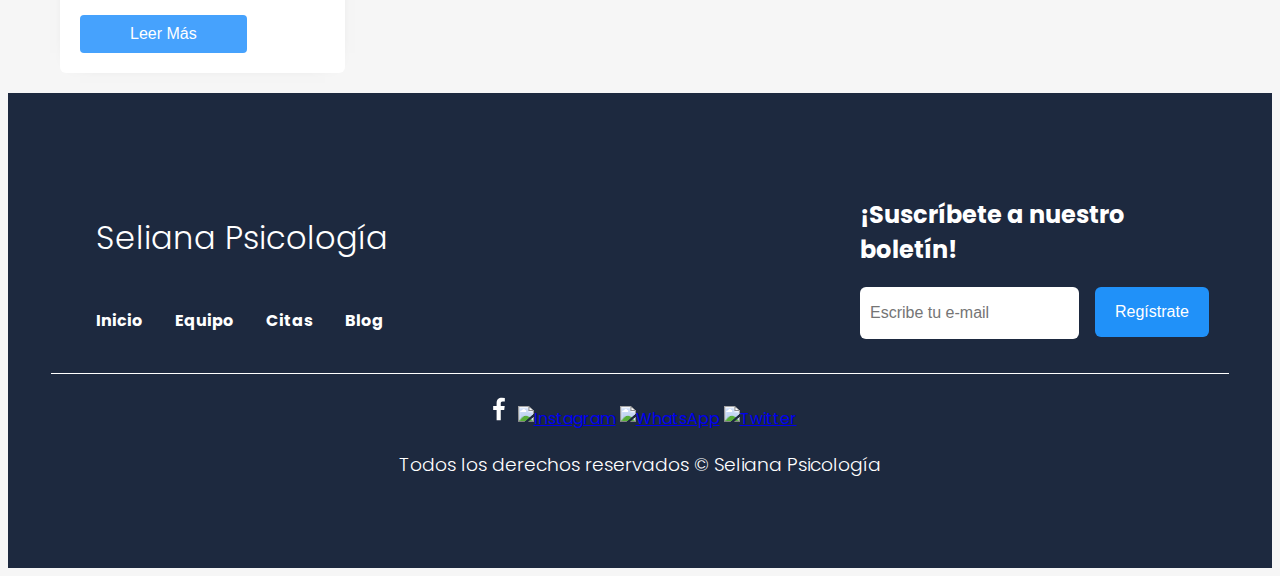
==== commit b0ddc57f: "0.7.8" ====
--- a/blog.html
+++ b/blog.html
@@ -134,17 +134,17 @@
                 <input type="radio" id="TODOS" name="categories" value="TODOS" checked>
                 <input type="radio" id="Salud" name="categories" value="Salud">
                 <input type="radio" id="Alimentación" name="categories" value="Alimentación">
-                <input type="radio" id="JS" name="categories" value="JS">
-                <input type="radio" id="PHP" name="categories" value="PHP">
-                <input type="radio" id="NODE JS" name="categories" value="NODE JS">
+                <input type="radio" id="Neuro" name="categories" value="Neuro">
+                <input type="radio" id="Infa" name="categories" value="Infa">
+                <input type="radio" id="Laboral" name="categories" value="Laboral">
 
                 <div class="container-category">
                     <label for="TODOS">TODOS</label>
                     <label for="Salud">Salud y Bienestar</label>
                     <label for="Alimentación">Alimentación</label>
-                    <label for="JS">JS</label>
-                    <label for="PHP">PHP</label>
-                    <label for="NODE JS">NODE JS</label>
+                    <label for="Neuro">Neuropsicología</label>
+                    <label for="Infa">Infanto-Juvenil</label>
+                    <label for="Laboral">Laboral</label>
                 </div>
 
                 <div class="posts">
@@ -152,64 +152,61 @@
                         <div class="ctn-img">
                             <img src="./images/terapiaGrupal.jpg" alt="">
                         </div>
-                        <h2>Este es el primer articulo</h2>
+                        <h2>Beneficios de la psicoterapia</h2>
                         <span>24 Octubre 2024 - 19:30</span>
                         <ul class="ctn-tag">
                             <li>Salud</li>
                         </ul>
-                        <a href=""><button>Leer Más</button></a>
+                        <a href="./articulos/articulo.html"><button>Leer Más</button></a>
                     </div>
     
                     <div class="post" data-category="Alimentación Salud">
                         <div class="ctn-img">
-                            <img src="./images/terapiaGrupal.jpg" alt="">
-                        </div>
-                        <h2>Este es el primer articulo</h2>
+                            <img src="./images/heladoNube.jpg" alt="">
+                        </div>
+                        <h2>Anorexia Nerviosa y Bulimia</h2>
                         <span>24 Octubre 2024 - 19:30</span>
                         <ul class="ctn-tag">
                             <li>Alimentación</li>
                             <li>Salud</li>
                         </ul>
-                        <a href=""><button>Leer Más</button></a>
-                    </div>
-    
-                    <div class="post">
-                        <div class="ctn-img">
-                            <img src="./images/terapiaGrupal.jpg" alt="">
-                        </div>
-                        <h2>Este es el primer articulo</h2>
-                        <span>24 Octubre 2024 - 19:30</span>
-                        <ul class="ctn-tag">
-                            <li>css</li>
-                            <li>HTML</li>
-                        </ul>
-                        <a href=""><button>Leer Más</button></a>
-                    </div>
-    
-                    <div class="post">
-                        <div class="ctn-img">
-                            <img src="./images/terapiaGrupal.jpg" alt="">
-                        </div>
-                        <h2>Este es el primer articulo</h2>
-                        <span>24 Octubre 2024 - 19:30</span>
-                        <ul class="ctn-tag">
-                            <li>css</li>
-                            <li>HTML</li>
-                        </ul>
-                        <a href=""><button>Leer Más</button></a>
-                    </div>
-    
-                    <div class="post">
-                        <div class="ctn-img">
-                            <img src="./images/terapiaGrupal.jpg" alt="">
-                        </div>
-                        <h2>Este es el primer articulo</h2>
-                        <span>24 Octubre 2024 - 19:30</span>
-                        <ul class="ctn-tag">
-                            <li>css</li>
-                            <li>HTML</li>
-                        </ul>
-                        <a href=""><button>Leer Más</button></a>
+                        <a href="./articulos/articulo.html"><button>Leer Más</button></a>
+                    </div>
+    
+                    <div class="post" data-category="Neuro">
+                        <div class="ctn-img">
+                            <img src="./images/cerebroEnredado.png" alt="">
+                        </div>
+                        <h2>Dopamina,serotonina y otras cosas</h2>
+                        <span>24 Octubre 2024 - 19:30</span>
+                        <ul class="ctn-tag">
+                            <li>Neuropsicología</li>
+                        </ul>
+                        <a href="./articulos/articulo.html"><button>Leer Más</button></a>
+                    </div>
+    
+                    <div class="post" data-category="Infa">
+                        <div class="ctn-img">
+                            <img src="./images/terapiaNiño.png" alt="">
+                        </div>
+                        <h2>Características de la depresión infantil</h2>
+                        <span>24 Octubre 2024 - 19:30</span>
+                        <ul class="ctn-tag">
+                            <li>Infanto-Juvenil</li>
+                        </ul>
+                        <a href="./articulos/articulo.html"><button>Leer Más</button></a>
+                    </div>
+    
+                    <div class="post" data-category="Laboral">
+                        <div class="ctn-img">
+                            <img src="./images/terapia2.jpg" alt="">
+                        </div>
+                        <h2>Burnout y moobing</h2>
+                        <span>24 Octubre 2024 - 19:30</span>
+                        <ul class="ctn-tag">
+                            <li>Laboral</li>
+                        </ul>
+                        <a href="./articulos/articulo.html"><button>Leer Más</button></a>
                     </div>
                 </div>
             </div>
--- a/css/estilos.css
+++ b/css/estilos.css
@@ -899,32 +899,7 @@
     z-index: 1;
 }
 
-.container-info-cover {
-    max-width: 800px;
-    height: 100%;
-    margin: auto;
-    text-align: center;
-    display: flex;
-    flex-direction: column;
-    justify-content: center;
-    align-items: center;
-    position: relative;
-    z-index: 2;
-    /* Solo se usa z-index si realmente necesitas capas */
-}
-
-.container-info-cover h1 {
-    font-size: 60px;
-    font-weight: 500;
-    color: #fff;
-    margin-bottom: 20px;
-}
-
-.container-info-cover p {
-    color: #fff;
-    font-size: 20px;
-    font-weight: 300;
-}
+
 
 /*Contenedor de categorias*/
 .container-post {
@@ -979,6 +954,7 @@
 
 .post .ctn-img {
     width: 100%;
+    height: 200px;
 }
 
 .post .ctn-img img {
@@ -1040,19 +1016,19 @@
 
 [value="Alimentación"]:checked~.posts .post:not([data-category~="Alimentación"]),
 [value="Salud"]:checked~.posts .post:not([data-category~="Salud"]),
-[value="JS"]:checked~.posts .post:not([data-category~="JS"]),
-[value="PHP"]:checked~.posts .post:not([data-category~="PHP"]),
-[value="NODE JS"]:checked~.posts .post:not([data-category~="NODEJS"]) {
+[value="Neuro"]:checked~.posts .post:not([data-category~="Neuro"]),
+[value="Infa"]:checked~.posts .post:not([data-category~="Infa"]),
+[value="Laboral"]:checked~.posts .post:not([data-category~="Laboral"]) {
     display: none;
 }
 
 /*Marcado*/
 [value="TODOS"]:checked~.container-category [for="TODOS"],
 [value="Salud"]:checked~.container-category [for="Salud"],
+[value="Neuro"]:checked~.container-category [for="Neuro"],
 [value="Alimentación"]:checked~.container-category [for="Alimentación"],
-[value="JS"]:checked~.container-category [for="JS"],
-[value="PHP"]:checked~.container-category [for="PHP"],
-[value="NODE JS"]:checked~.container-category [for="NODE JS"] {
+[value="Infa"]:checked~.container-category [for="Infa"],
+[value="Laboral"]:checked~.container-category [for="Laboral"] {
     background: #46a2fd;
     color: #fff;
 }
@@ -1110,6 +1086,10 @@
     position: relative;
     z-index: 2;
     /* Solo se usa z-index si realmente necesitas capas */
+}
+
+.container-info-cover a{
+    text-decoration: none;
 }
 
 .container-info-cover h1 {
@@ -1458,24 +1438,19 @@
 
 /* Diseño para tabletas (medianas) */
 @media (min-width: 768px) and (max-width: 1200px) {
-
-
     .posts {
         grid-template-columns: repeat(3, 1fr);
     }
-
 }
 
 /* Diseño para móviles (pantallas pequeñas) */
 @media (max-width: 900px) {
-
     .posts {
         grid-template-columns: repeat(2, 1fr);
     }
 }
 
 @media (max-width: 580px) {
-
     .posts {
         grid-template-columns: repeat(1, 1fr);
     }
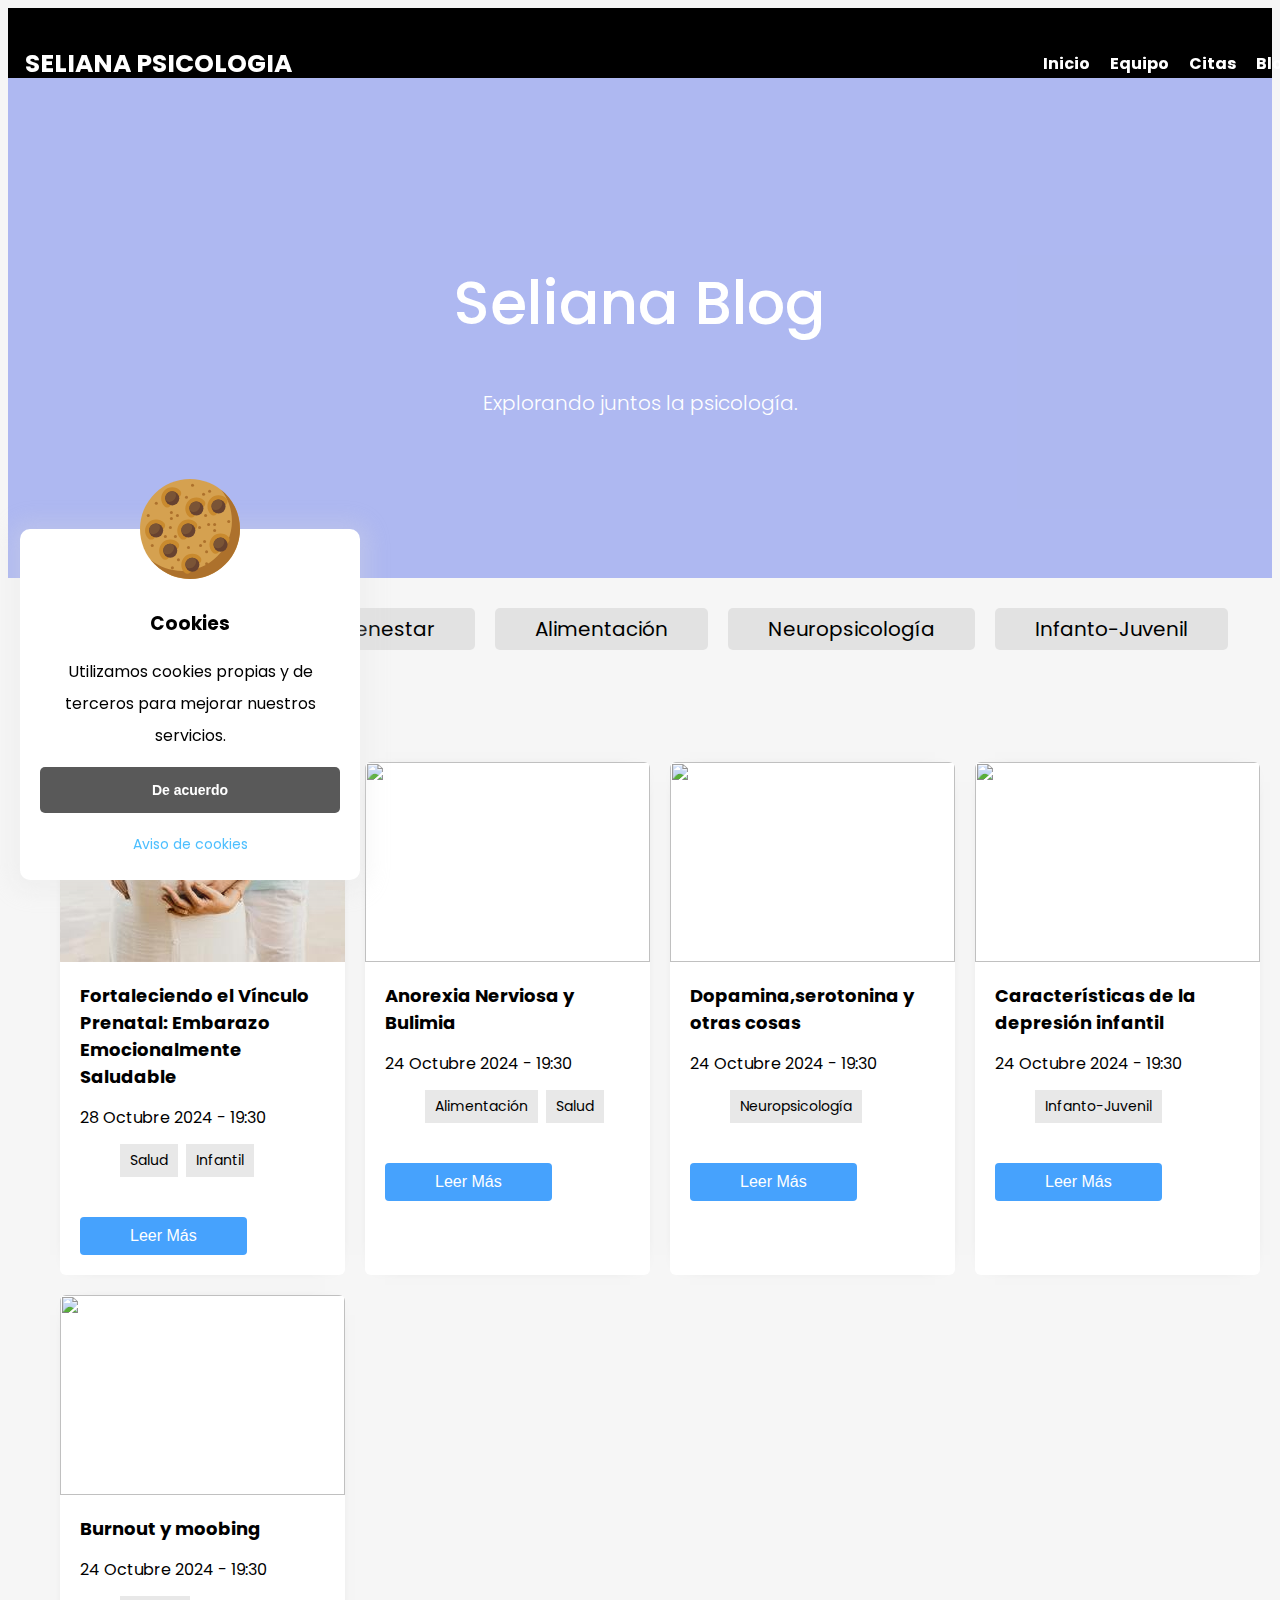
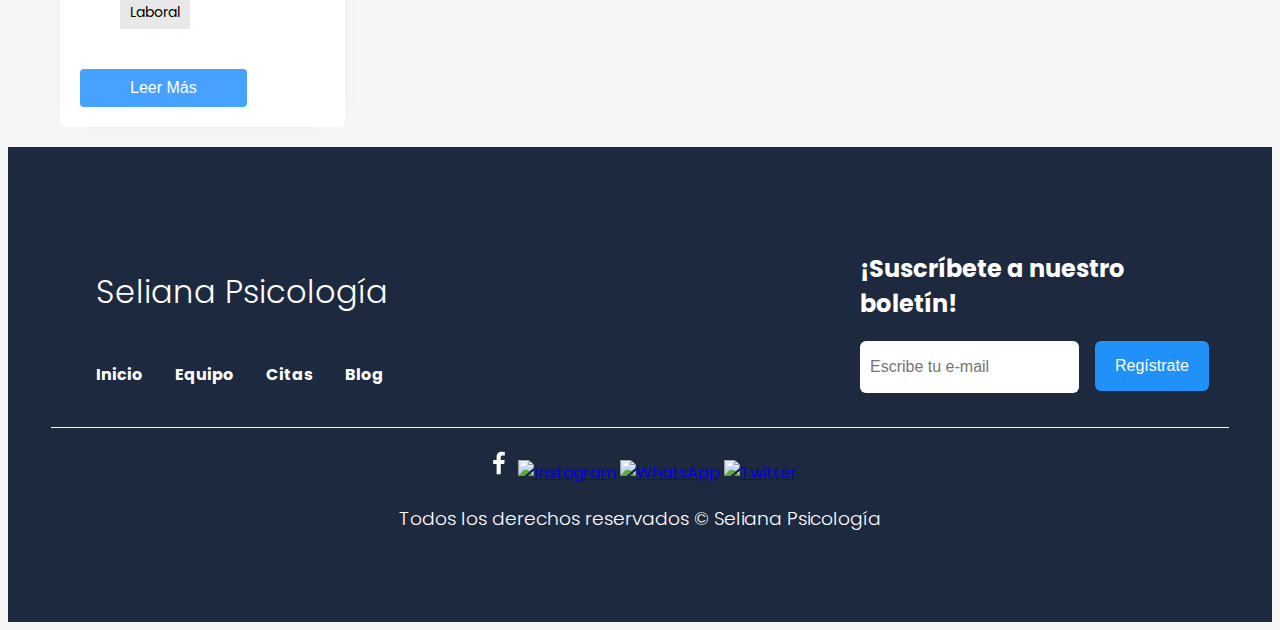
==== commit c39b8666: "0.8.0" ====
--- a/blog.html
+++ b/blog.html
@@ -124,8 +124,7 @@
         <div class="blog-container-cover">
             <div class="container-info-cover">
                 <h1>Seliana Blog</h1>
-                <p>Lorem ipsum, dolor sit amet consectetur adipisicing elit. Soluta eveniet esse repudiandae, nisi
-                    aliquam in optio minima unde iusto</p>
+                <p>Explorando juntos la psicología.</p>
             </div>
         </div>
 
@@ -148,16 +147,17 @@
                 </div>
 
                 <div class="posts">
-                    <div class="post" data-category="Salud">
-                        <div class="ctn-img">
-                            <img src="./images/terapiaGrupal.jpg" alt="">
-                        </div>
-                        <h2>Beneficios de la psicoterapia</h2>
-                        <span>24 Octubre 2024 - 19:30</span>
+                    <div class="post" data-category="Salud Infa">
+                        <div class="ctn-img">
+                            <img src="./images/Embarazo.jpg" alt="Mujer embarazada con su pareja">
+                        </div>
+                        <h2>Fortaleciendo el Vínculo Prenatal: Embarazo Emocionalmente Saludable</h2>
+                        <span>28 Octubre 2024 - 19:30</span>
                         <ul class="ctn-tag">
                             <li>Salud</li>
-                        </ul>
-                        <a href="./articulos/articulo.html"><button>Leer Más</button></a>
+                            <li>Infantil</li>
+                        </ul>
+                        <a href="./articulos/perinatal.html"><button>Leer Más</button></a>
                     </div>
     
                     <div class="post" data-category="Alimentación Salud">
--- a/css/estilos.css
+++ b/css/estilos.css
@@ -1069,7 +1069,7 @@
     left: 0;
     width: 100%;
     height: 100%;
-    background: rgba(30, 154, 255, 0.3);
+    background: rgba(30, 120, 255, 0.5);
     /* Color con canal alpha */
     z-index: 1;
 }
@@ -1146,6 +1146,12 @@
     margin-top: 20px;
     font-weight: 500;
     font-size: 30px;
+}
+
+.article-blog h3 {
+    margin-top: 20px;
+    font-weight: bold;
+    font-size: 20px;
 }
 
 .article-blog p {
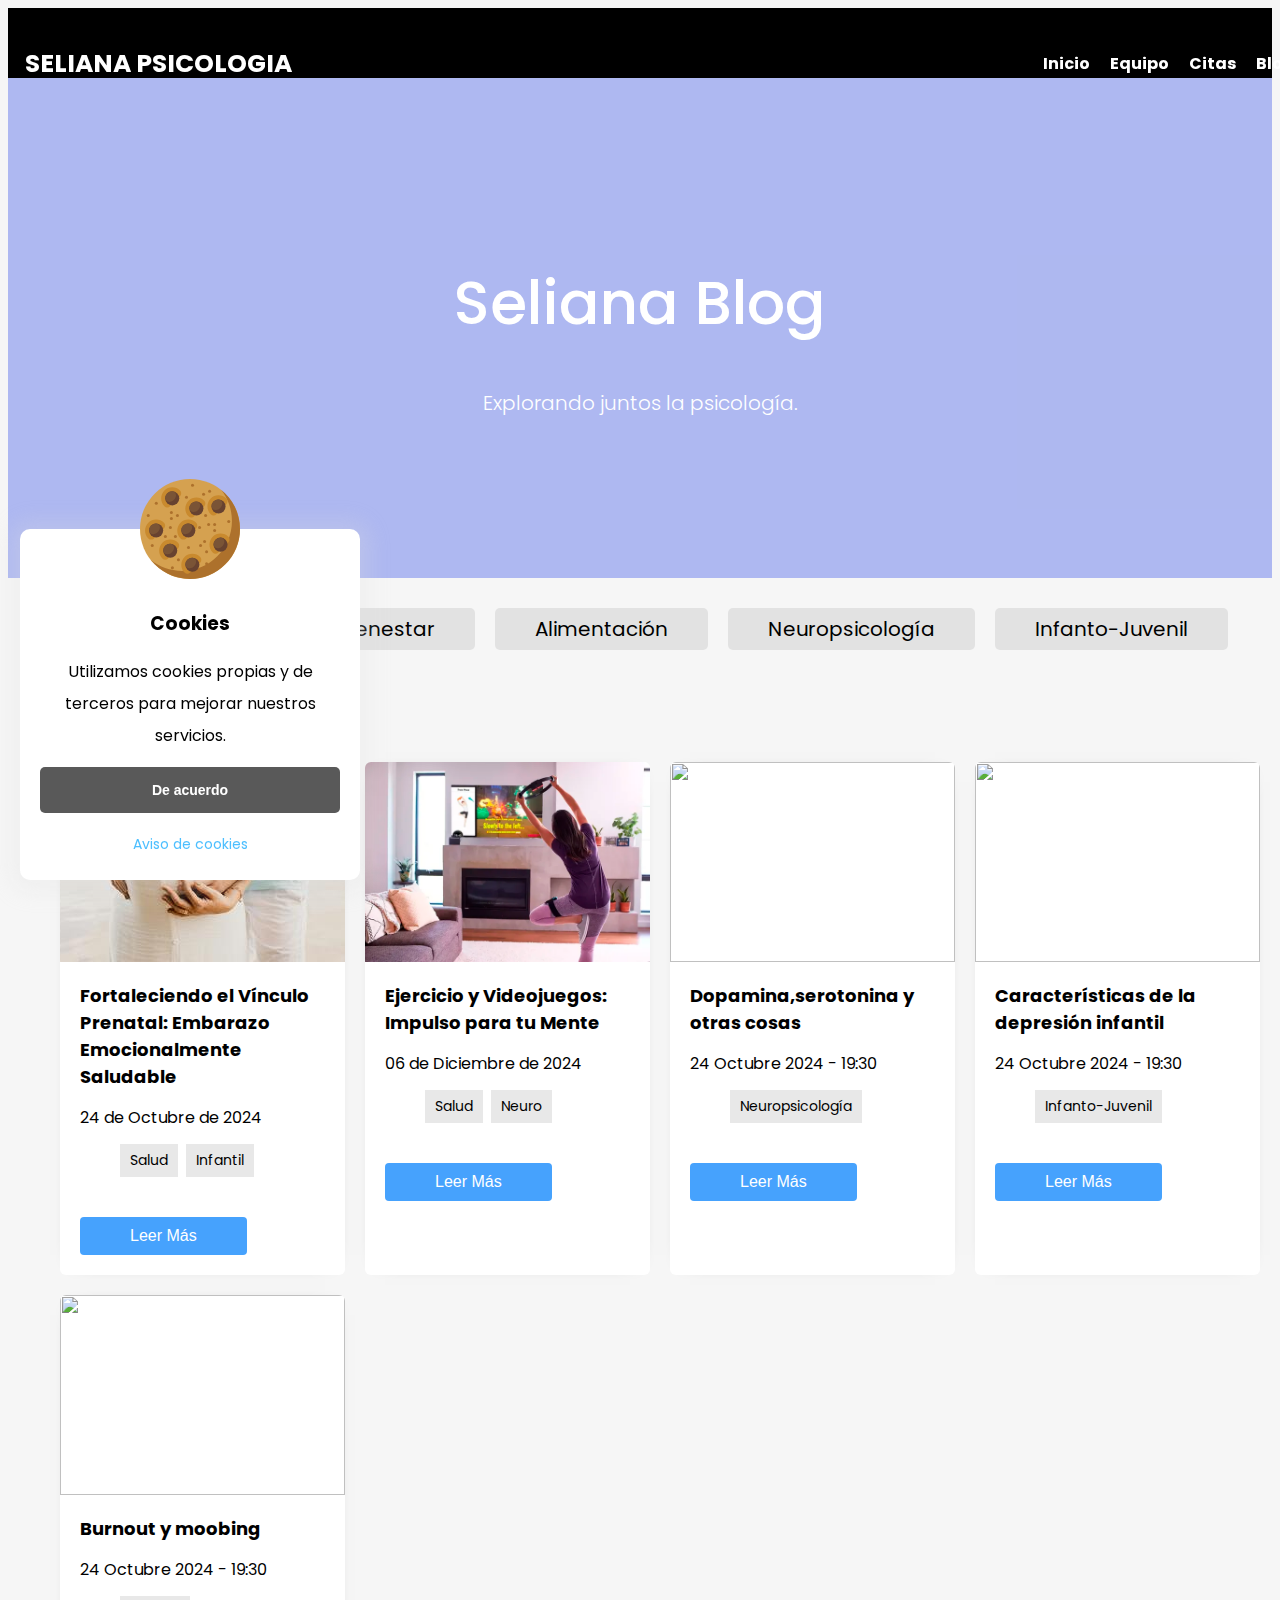
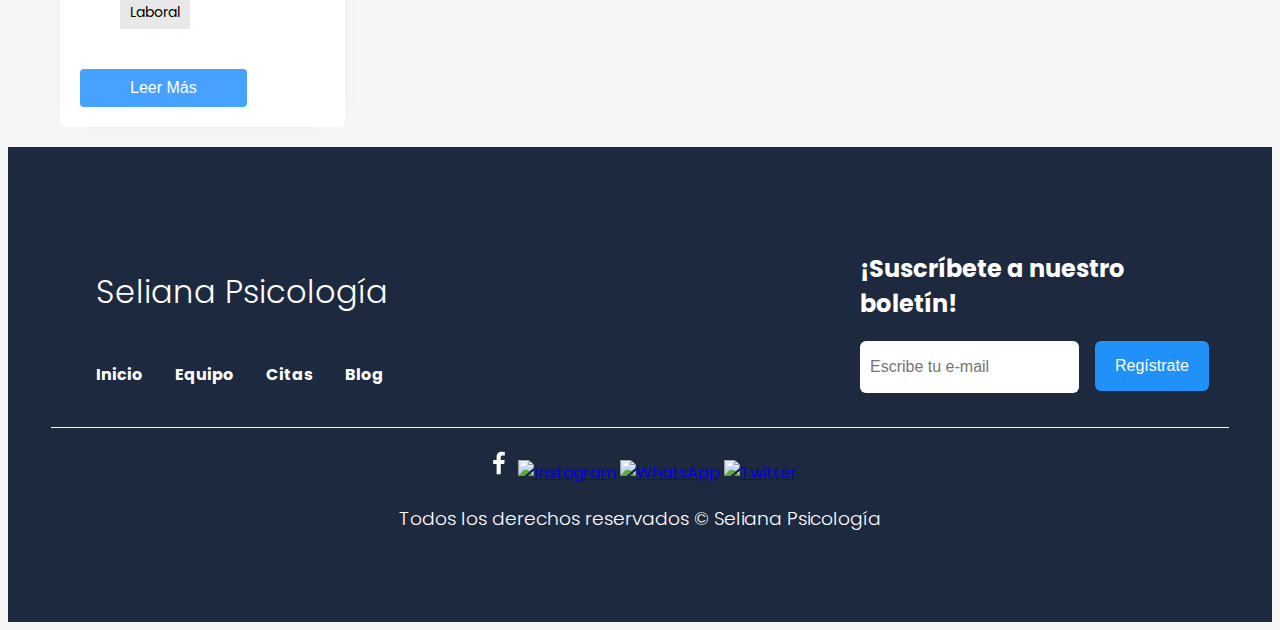
==== commit 30b56756: "0.8.2" ====
--- a/blog.html
+++ b/blog.html
@@ -152,7 +152,7 @@
                             <img src="./images/Embarazo.jpg" alt="Mujer embarazada con su pareja">
                         </div>
                         <h2>Fortaleciendo el Vínculo Prenatal: Embarazo Emocionalmente Saludable</h2>
-                        <span>28 Octubre 2024 - 19:30</span>
+                        <span><time datetime="2024-10-24">24 de Octubre de 2024</time></span>
                         <ul class="ctn-tag">
                             <li>Salud</li>
                             <li>Infantil</li>
@@ -160,17 +160,18 @@
                         <a href="./articulos/perinatal.html"><button>Leer Más</button></a>
                     </div>
     
-                    <div class="post" data-category="Alimentación Salud">
-                        <div class="ctn-img">
-                            <img src="./images/heladoNube.jpg" alt="">
-                        </div>
-                        <h2>Anorexia Nerviosa y Bulimia</h2>
-                        <span>24 Octubre 2024 - 19:30</span>
-                        <ul class="ctn-tag">
-                            <li>Alimentación</li>
+                    <div class="post" data-category="Salud Neuro">
+                        <div class="ctn-img">
+                            <img src="./images/ringfit.webp" alt="Mujer embarazada con su pareja">
+                        </div>
+                        <h2>Ejercicio y Videojuegos: Impulso para tu Mente
+                        </h2>
+                        <span><time datetime="2024-12-06">06 de Diciembre de 2024</time></span>
+                        <ul class="ctn-tag">
                             <li>Salud</li>
-                        </ul>
-                        <a href="./articulos/articulo.html"><button>Leer Más</button></a>
+                            <li>Neuro</li>
+                        </ul>
+                        <a href="./articulos/ejercicio_y_videojuegos.html"><button>Leer Más</button></a>
                     </div>
     
                     <div class="post" data-category="Neuro">
--- a/css/estilos.css
+++ b/css/estilos.css
@@ -1107,6 +1107,14 @@
 
 /*Contenedor -- contenido del artículo*/
 
+.author-info {
+    font-size: 14px;
+    color: #666;
+    margin-bottom: 20px;
+    font-style: italic;
+}
+
+
 .container-content {
     width: 1200px;
     margin: auto;
@@ -1164,6 +1172,32 @@
     width: 100%;
     margin-top: 20px;
 }
+
+/* Estilo para las listas dentro de los artículos */
+.article-blog ul {
+    list-style-type: disc; /* Estilo de punto para la lista */
+    padding-left: 20px; /* Añade espacio a la izquierda para la lista */
+    margin-bottom: 20px; /* Añade espacio al final de la lista */
+    margin-top: 20px;
+    font-size: 18px; /* Tamaño de fuente para la lista, congruente con los párrafos */
+    color: #3c3c3c; /* Color del texto de la lista */
+}
+.article-blog ul li {
+    margin-bottom: 8px; /* Espacio entre los elementos de la lista */
+    line-height: 1.6; /* Espaciado entre las líneas para mejorar la legibilidad */
+}
+
+/* Estilo adicional para listas dentro de secciones específicas */
+.article-blog h3 + ul {
+    margin-top: 10px; /* Espacio superior entre los encabezados y las listas */
+}
+
+.article-blog ul li strong {
+    font-weight: bold; /* Resalta el texto dentro de la lista */
+    color: #3c3c3c; /* Color del texto destacado */
+}
+
+
 
 /*Aside de los artículos relacionados*/
 .container-aside aside {
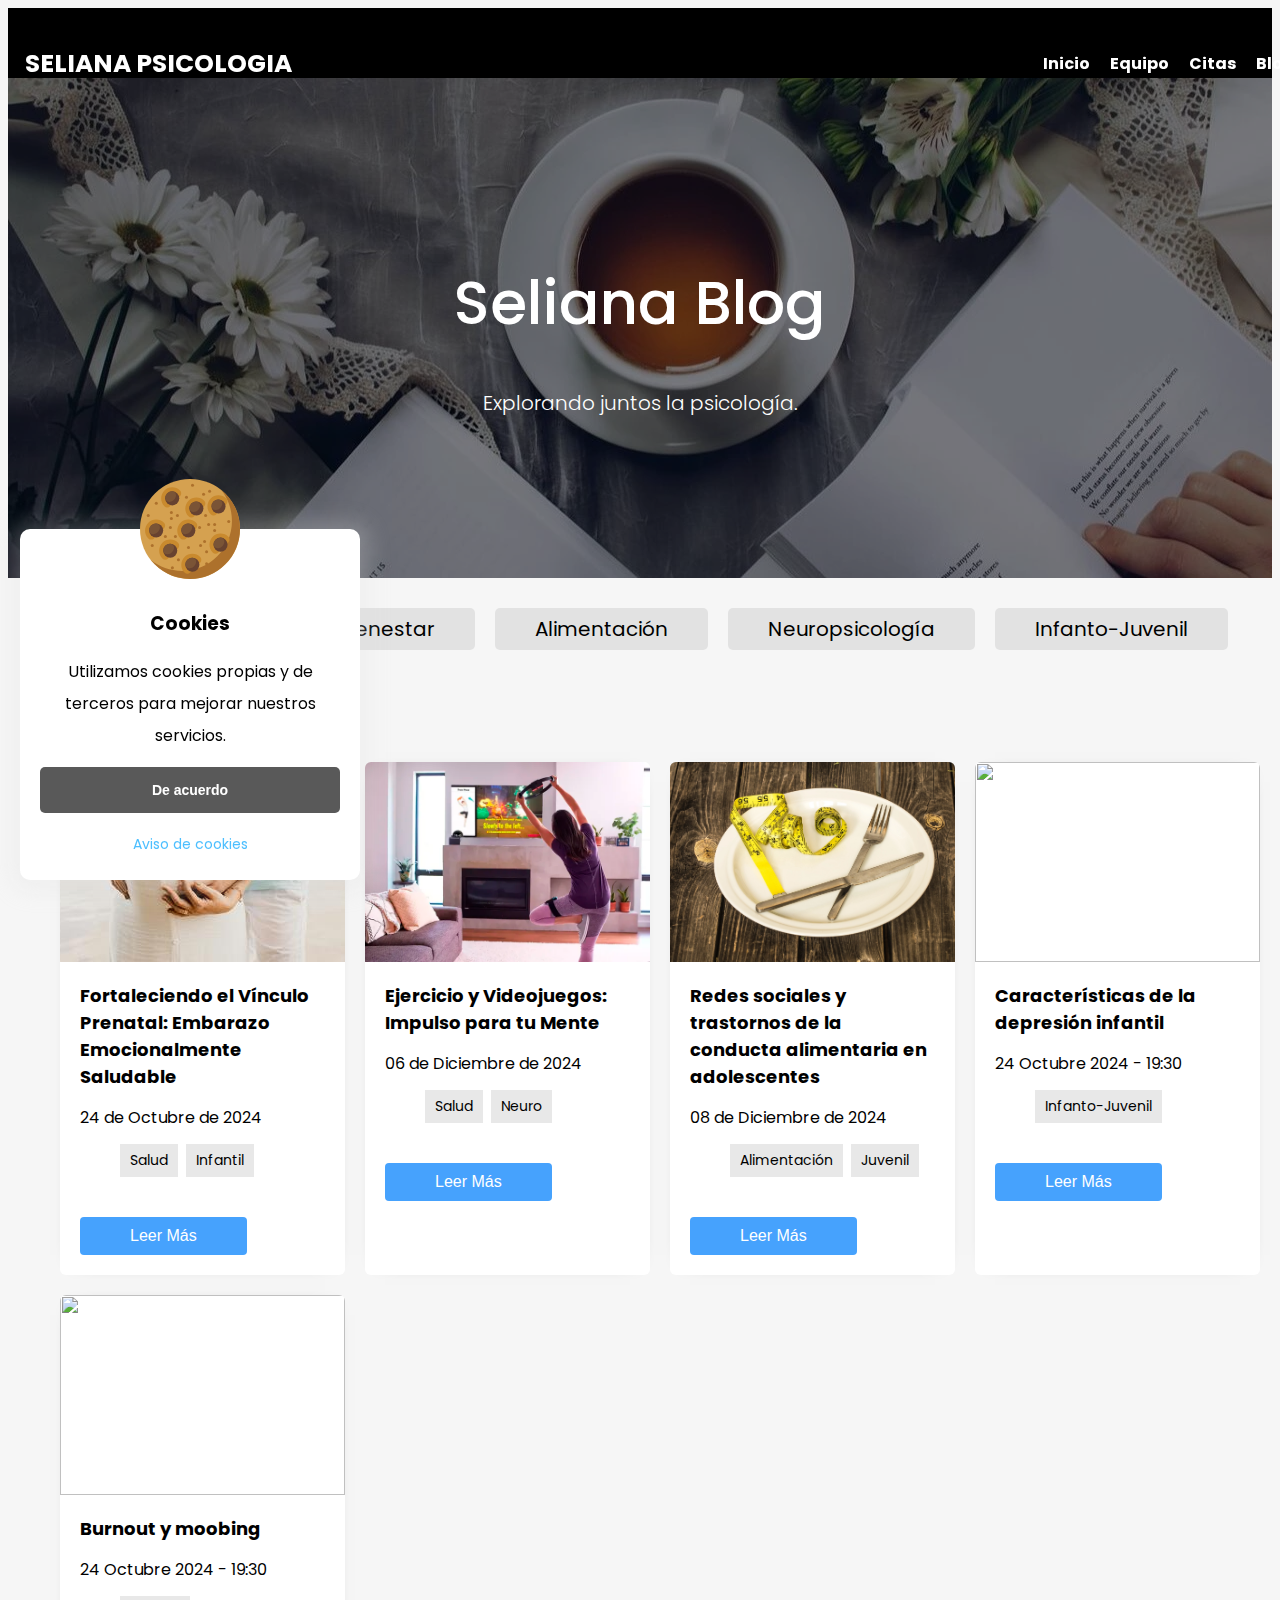
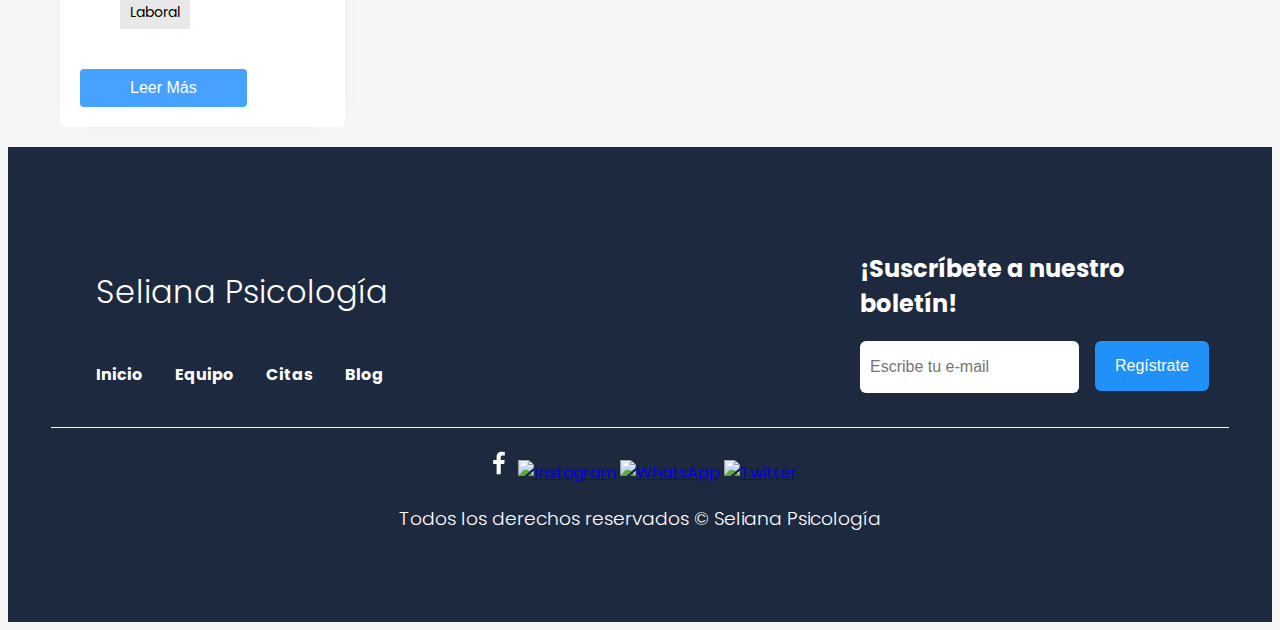
==== commit 9f64c472: "0.8.5" ====
--- a/blog.html
+++ b/blog.html
@@ -23,7 +23,7 @@
         })(window, document, 'script', 'dataLayer', 'GTM-56KZNXGG');
     </script>
     <!-- End Google Tag Manager -->
-    <title>Seliana Psicología - Psicoterapia Online en España</title>
+    <title>Seliana Blog - Psicoterapia Online</title>
     <link rel="shortcut icon" href="./images/logotipoP.jpg" type="image/x-icon">
     <link rel="stylesheet" href="./css/normalize.css">
     <link rel="stylesheet" href="./css/estilos.css">
@@ -57,7 +57,7 @@
     <meta property="og:title" content="Seliana Blog" />
     <meta property="og:description"
         content="Blog de Seliana Psicologia. Mantente informado sobre los últimos avances y noticias sobre psicología." />
-    <meta property="og:image" content="https://metatags.io/images/meta-tags.png" />
+    <meta property="og:image" content="https://selianapsicologia.com/images/cafe.webp" />
 
     <!-- Twitter -->
     <meta property="twitter:card" content="summary_large_image" />
@@ -65,12 +65,12 @@
     <meta property="twitter:title" content="Seliana Blog" />
     <meta property="twitter:description"
         content="Blog de Seliana Psicologia. Mantente informado sobre los últimos avances y noticias sobre psicología." />
-    <meta property="twitter:image" content="https://metatags.io/images/meta-tags.png" />
+    <meta property="twitter:image" content="https://selianapsicologia.com/images/cafe.webp" />
 
     <!-- Meta Tags Generated with https://metatags.io -->
 
     <!-- Canonical URL -->
-    <link rel="canonical" href="https://selianapsicologia.com/blog.html" />
+    <link rel="canonical" href="https://selianapsicologia.com/blog" />
     <!-- Structured Data -->
     <script type="application/ld+json">
         {
@@ -111,7 +111,7 @@
                 <li><a href="./index.html">Inicio</a></li>
                 <li><a href="./equipo.html">Equipo</a></li>
                 <li><a href="./calendar.html">Citas</a></li>
-                <li><a href="#">Blog</a></li>
+                <li><a href="./blog.html">Blog</a></li>
             </ul>
 
             <div class="menu-btn">
@@ -174,16 +174,17 @@
                         <a href="./articulos/ejercicio_y_videojuegos.html"><button>Leer Más</button></a>
                     </div>
     
-                    <div class="post" data-category="Neuro">
-                        <div class="ctn-img">
-                            <img src="./images/cerebroEnredado.png" alt="">
-                        </div>
-                        <h2>Dopamina,serotonina y otras cosas</h2>
-                        <span>24 Octubre 2024 - 19:30</span>
-                        <ul class="ctn-tag">
-                            <li>Neuropsicología</li>
-                        </ul>
-                        <a href="./articulos/articulo.html"><button>Leer Más</button></a>
+                    <div class="post" data-category="Alimentación Infa">
+                        <div class="ctn-img">
+                            <img src="./images/plato_vacio.webp" alt="plato de comida vacío con metro amarillo">
+                        </div>
+                        <h2>Redes sociales y trastornos de la conducta alimentaria en adolescentes</h2>
+                        <span><time datetime="2024-12-08">08 de Diciembre de 2024</time></span>
+                        <ul class="ctn-tag">
+                            <li>Alimentación</li>
+                            <li>Juvenil</li>
+                        </ul>
+                        <a href="./articulos/redes_tca.html"><button>Leer Más</button></a>
                     </div>
     
                     <div class="post" data-category="Infa">
--- a/css/estilos.css
+++ b/css/estilos.css
@@ -880,7 +880,7 @@
     width: 100%;
     height: 500px;
     position: relative;
-    background-image: url(../images/naturaleza.jpg);
+    background-image: url(../images/cafe.webp);
     /* Imagen de fondo */
     background-position: center;
     background-size: cover;
@@ -894,7 +894,7 @@
     left: 0;
     width: 100%;
     height: 100%;
-    background: rgba(15, 47, 228, 0.315);
+    background: rgba(0, 0, 0, 0.5);
     /* Color con canal alpha */
     z-index: 1;
 }
@@ -1055,7 +1055,7 @@
     width: 100%;
     height: 500px;
     position: relative;
-    background-image: url(../images/terapiaGrupal.jpg);
+    background-image: url(../images/libros2.webp);
     /* Imagen de fondo */
     background-position: center;
     background-size: cover;
@@ -1069,7 +1069,7 @@
     left: 0;
     width: 100%;
     height: 100%;
-    background: rgba(30, 120, 255, 0.5);
+    background: rgba(0, 0, 0, 0.4);
     /* Color con canal alpha */
     z-index: 1;
 }
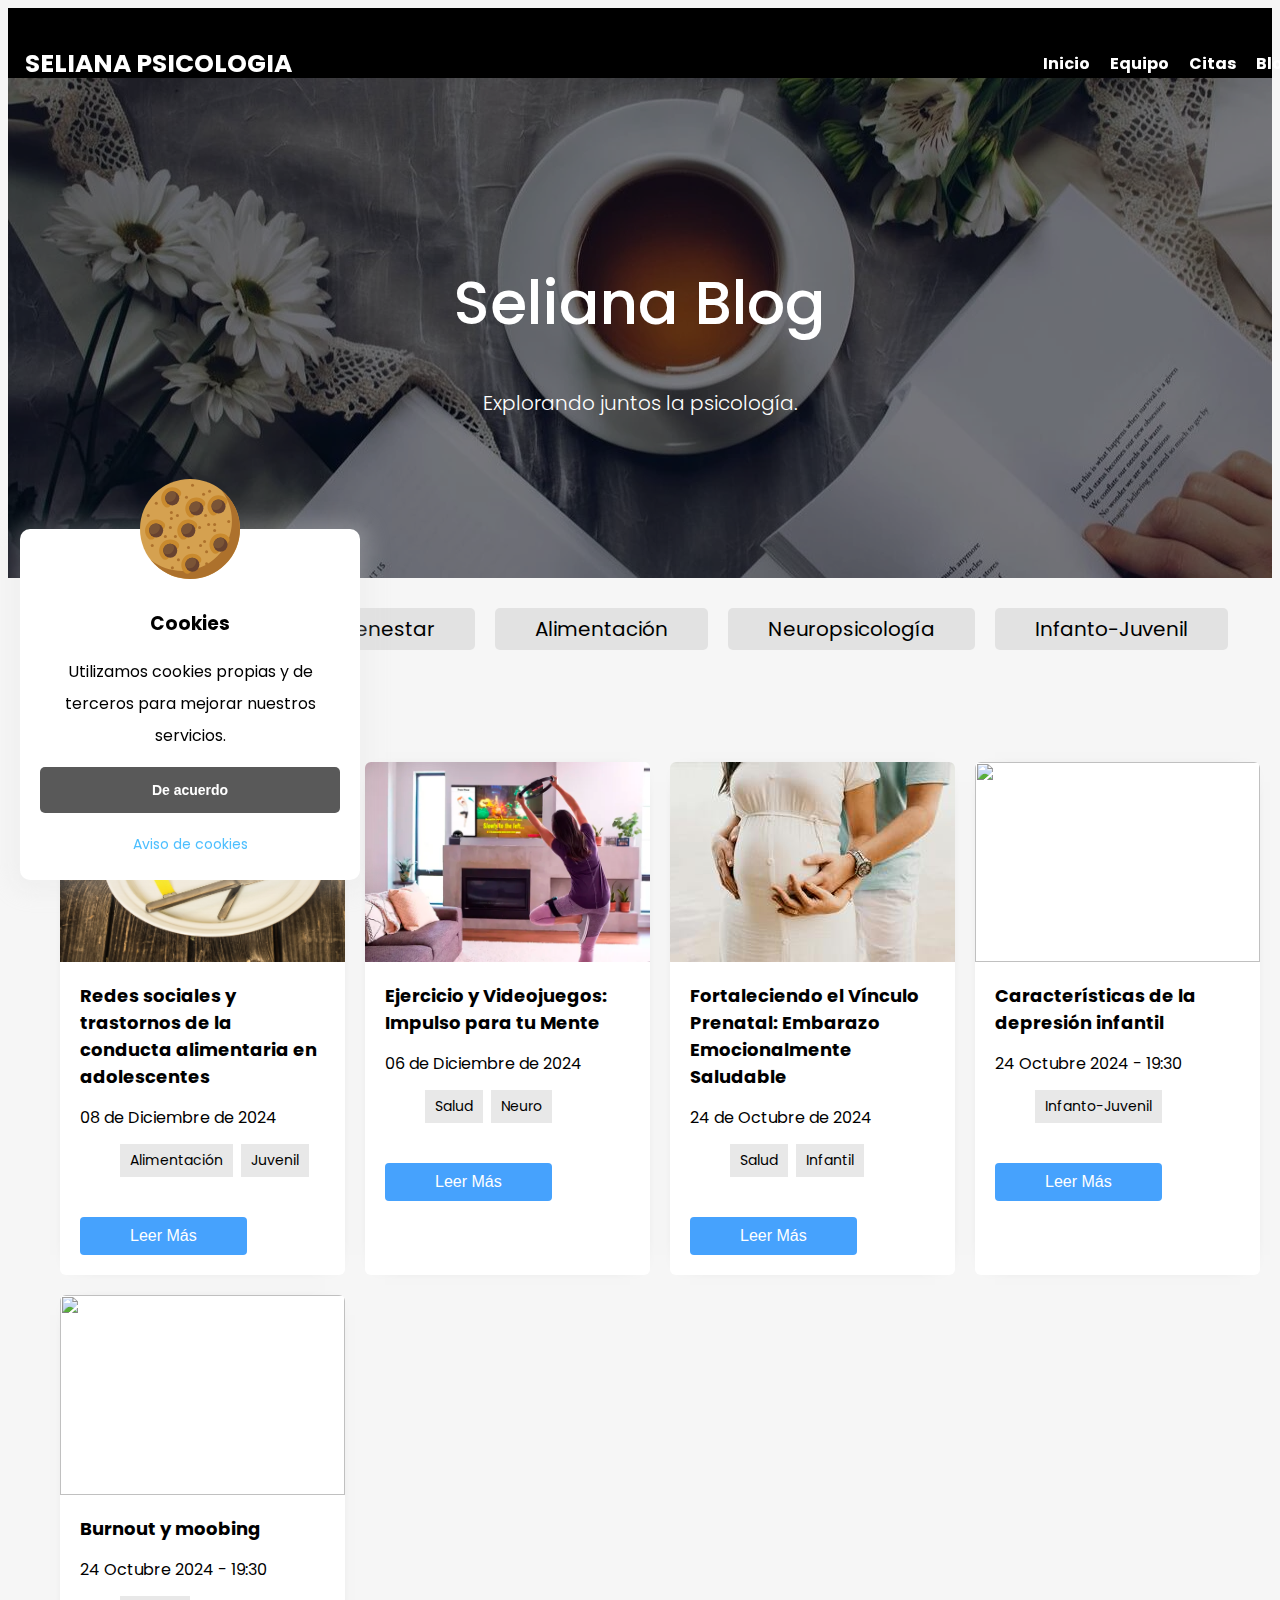
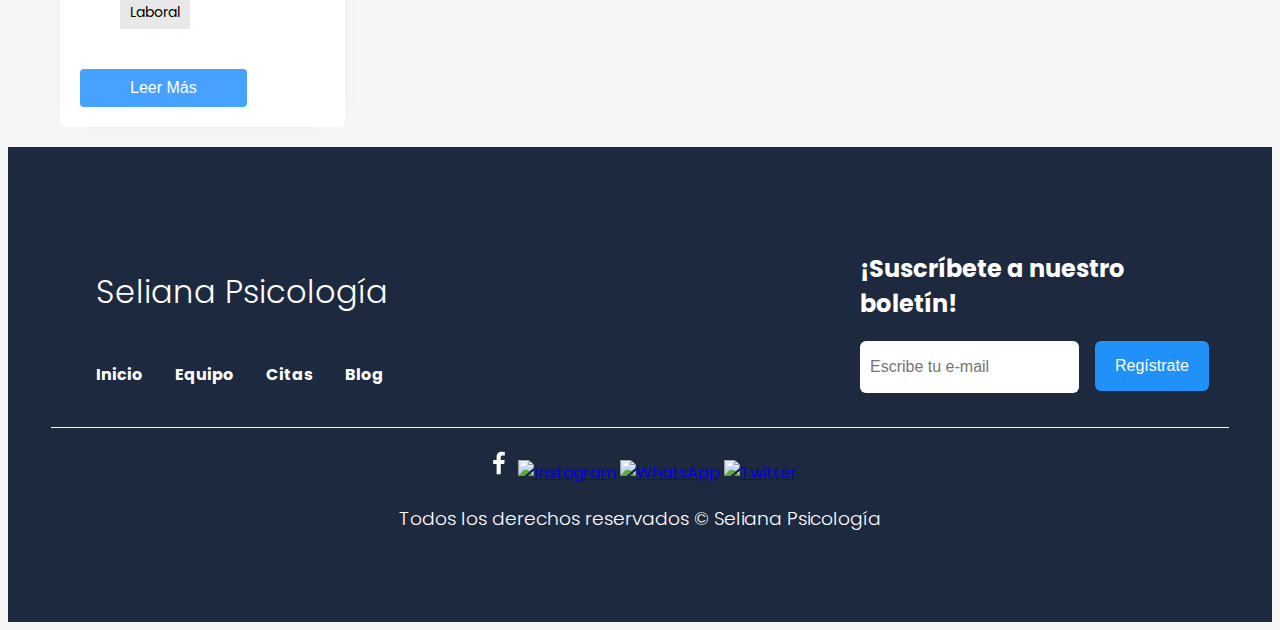
==== commit 1ccfb7d9: "0.9" ====
--- a/blog.html
+++ b/blog.html
@@ -2,7 +2,6 @@
 <html lang="es">
 
 <head>
-    <script src="https://kit.fontawesome.com/bde293b814.js" crossorigin="anonymous"></script>
     <meta charset="UTF-8">
     <meta name="viewport" content="width=device-width, initial-scale=1.0">
     <!-- Google Tag Manager -->
@@ -115,7 +114,10 @@
             </ul>
 
             <div class="menu-btn">
-                <i class="fa-solid fa-bars"></i>
+                <svg xmlns="http://www.w3.org/2000/svg" viewBox="0 0 24 24" fill="currentColor" class="size-6">
+                    <path fill-rule="evenodd" d="M3 5.25a.75.75 0 0 1 .75-.75h16.5a.75.75 0 0 1 0 1.5H3.75A.75.75 0 0 1 3 5.25Zm0 4.5A.75.75 0 0 1 3.75 9h16.5a.75.75 0 0 1 0 1.5H3.75A.75.75 0 0 1 3 9.75Zm0 4.5a.75.75 0 0 1 .75-.75h16.5a.75.75 0 0 1 0 1.5H3.75a.75.75 0 0 1-.75-.75Zm0 4.5a.75.75 0 0 1 .75-.75h16.5a.75.75 0 0 1 0 1.5H3.75a.75.75 0 0 1-.75-.75Z" clip-rule="evenodd" />
+                  </svg>
+                  
             </div>
         </nav>
     </header>
@@ -147,17 +149,18 @@
                 </div>
 
                 <div class="posts">
-                    <div class="post" data-category="Salud Infa">
-                        <div class="ctn-img">
-                            <img src="./images/Embarazo.jpg" alt="Mujer embarazada con su pareja">
-                        </div>
-                        <h2>Fortaleciendo el Vínculo Prenatal: Embarazo Emocionalmente Saludable</h2>
-                        <span><time datetime="2024-10-24">24 de Octubre de 2024</time></span>
-                        <ul class="ctn-tag">
-                            <li>Salud</li>
-                            <li>Infantil</li>
-                        </ul>
-                        <a href="./articulos/perinatal.html"><button>Leer Más</button></a>
+
+                    <div class="post" data-category="Alimentación Infa">
+                        <div class="ctn-img">
+                            <img src="./images/plato_vacio.webp" alt="plato de comida vacío con metro amarillo">
+                        </div>
+                        <h2>Redes sociales y trastornos de la conducta alimentaria en adolescentes</h2>
+                        <span><time datetime="2024-12-08">08 de Diciembre de 2024</time></span>
+                        <ul class="ctn-tag">
+                            <li>Alimentación</li>
+                            <li>Juvenil</li>
+                        </ul>
+                        <a href="./articulos/redes_tca.html"><button>Leer Más</button></a>
                     </div>
     
                     <div class="post" data-category="Salud Neuro">
@@ -174,17 +177,17 @@
                         <a href="./articulos/ejercicio_y_videojuegos.html"><button>Leer Más</button></a>
                     </div>
     
-                    <div class="post" data-category="Alimentación Infa">
-                        <div class="ctn-img">
-                            <img src="./images/plato_vacio.webp" alt="plato de comida vacío con metro amarillo">
-                        </div>
-                        <h2>Redes sociales y trastornos de la conducta alimentaria en adolescentes</h2>
-                        <span><time datetime="2024-12-08">08 de Diciembre de 2024</time></span>
-                        <ul class="ctn-tag">
-                            <li>Alimentación</li>
-                            <li>Juvenil</li>
-                        </ul>
-                        <a href="./articulos/redes_tca.html"><button>Leer Más</button></a>
+                    <div class="post" data-category="Salud Infa">
+                        <div class="ctn-img">
+                            <img src="./images/Embarazo.jpg" alt="Mujer embarazada con su pareja">
+                        </div>
+                        <h2>Fortaleciendo el Vínculo Prenatal: Embarazo Emocionalmente Saludable</h2>
+                        <span><time datetime="2024-10-24">24 de Octubre de 2024</time></span>
+                        <ul class="ctn-tag">
+                            <li>Salud</li>
+                            <li>Infantil</li>
+                        </ul>
+                        <a href="./articulos/perinatal.html"><button>Leer Más</button></a>
                     </div>
     
                     <div class="post" data-category="Infa">
@@ -230,7 +233,7 @@
                         <a href="./calendar.html" class="nav__links">Citas</a>
                     </li>
                     <li class="nav__items">
-                        <a href="#" class="nav__links">Blog</a>
+                        <a href="./blog.html" class="nav__links">Blog</a>
                     </li>
                 </ul>
             </nav>
@@ -260,6 +263,7 @@
         </section>
     </footer>
 
+
     <!--Cookies-->
     <div class="aviso-cookies" id="aviso-cookies">
         <img src="./images/cookie.svg" alt="galleta" class="galleta">
--- a/css/estilos.css
+++ b/css/estilos.css
@@ -129,9 +129,10 @@
 
 .menu-btn {
     color: white;
-    font-size: 20px;
     display: none;
     cursor: pointer;
+    width: 30px;
+    height: 30px;
 }
 
 /*Texto del encabezado*/
@@ -162,6 +163,119 @@
     text-decoration: none;
     padding: 13px 30px;
     border-radius: 32px;
+}
+
+.cta:hover {
+    background-color: #e7ad30;
+    /* Cambiar color de fondo */
+    transform: scale(1.03);
+    /* Agrandar ligeramente el botón */
+}
+
+
+
+/*Servicios*/
+
+.servicios {
+    background: radial-gradient(circle, transparent 20%, #e5e5f7 20%, #e5e5f7 80%, transparent 80%, transparent), radial-gradient(circle, transparent 20%, #e5e5f7 20%, #e5e5f7 80%, transparent 80%, transparent) 25px 25px, linear-gradient(#e6f7fa 2px, transparent 2px) 0 -1px, linear-gradient(90deg, #e6f7fa 2px, #e5e5f7 2px) -1px 0;
+    background-size: 50px 50px, 50px 50px, 25px 25px, 25px 25px;
+    overflow: hidden;
+}
+
+.servicios__container{
+    display: flex;
+    flex-wrap: wrap;
+    align-items: center;
+    justify-content: center;
+    padding: 50px 20px;
+}
+
+.servicios h2 {
+    color: var(--color-title);
+    font-size: 2rem;
+    margin-bottom: 25px;
+    width: 100%;
+    text-align: center;
+}
+
+.giratoria {
+    position: relative;
+    width: 300px;
+    height: 350px;
+    margin: 20px;
+}
+
+.giratoria .face {
+    position: absolute;
+    width: 100%;
+    height: 100%;
+    backface-visibility: hidden;
+    border-radius: 10px;
+    overflow: hidden;
+    transition: 0.5s;
+}
+
+.giratoria .front {
+    transform: perspective(600px) rotateY(0deg);
+    box-shadow: 0 5px 10px #000;
+}
+
+.giratoria .front img {
+    position: absolute;
+    width: 100%;
+    height: 100%;
+    object-fit: cover;
+}
+
+.giratoria .front h3 {
+    position: absolute;
+    bottom: 0;
+    width: 100%;
+    height: 45px;
+    line-height: 45px;
+    color: #fff;
+    background: rgba(0, 0, 0, 0.4);
+    text-align: center;
+}
+
+.giratoria .back {
+    transform: perspective(600px) rotateY(180deg);
+    background: rgb(3, 35, 54);
+    padding: 15px;
+    color: #f3f3f3;
+    display: flex;
+    flex-direction: column;
+    justify-content: space-between;
+    text-align: center;
+    box-shadow: 0 5px 10px #000;
+}
+
+.giratoria .back .link {
+    border-top: solid 1px #f3f3f3;
+    height: 50px;
+    line-height: 50px;
+}
+
+.giratoria .back .link a {
+    color: #f3f3f3;
+}
+
+.giratoria .back h3 {
+    font-size: 30px;
+    margin-top: 20px;
+    letter-spacing: 2px;
+}
+
+.giratoria .back p {
+    letter-spacing: 1px;
+}
+
+.giratoria:hover .front {
+    transform: perspective(600px) rotateY(180deg);
+}
+
+.giratoria:hover .back {
+    transform: perspective(600px) rotateY(360deg);
 }
 
 /*About*/
@@ -230,7 +344,11 @@
 
 .cta_knowledge {
     background-color: #3c4de9;
-    /*Para cambiar el color del botón aquí*/
+}
+
+.cta_knowledge:hover {
+    background-color: #172eff;
+    transform: scale(1.03);
 }
 
 .knowledge__paragraph {
@@ -278,6 +396,7 @@
     --color-plan: #696871;
     --color-price: #1D293F;
     --bg-cta: #fff;
+    --bg-cta-hsl: 254, 62%, 86%;
     --color-items: #696871;
 }
 
@@ -288,6 +407,7 @@
     --color-plan: rgb(255 255 255 / 75%);
     --color-price: #fff;
     --bg-cta: #9F3919;
+    --bg-cta-hsl: 14, 100%, 57%;
     --color-cta: #fff;
     --color-items: #fff;
 }
@@ -322,6 +442,11 @@
     font-weight: 600;
     color: var(--color-cta);
     box-shadow: 0 0 1px rgba(0, 0, 0, .5);
+}
+
+.price__cta:hover {
+    background-color: hsl(var(--bg-cta-hsl));
+    transform: scale(1.03);
 }
 
 /*Testimony*/
@@ -1088,7 +1213,7 @@
     /* Solo se usa z-index si realmente necesitas capas */
 }
 
-.container-info-cover a{
+.container-info-cover a {
     text-decoration: none;
 }
 
@@ -1175,26 +1300,37 @@
 
 /* Estilo para las listas dentro de los artículos */
 .article-blog ul {
-    list-style-type: disc; /* Estilo de punto para la lista */
-    padding-left: 20px; /* Añade espacio a la izquierda para la lista */
-    margin-bottom: 20px; /* Añade espacio al final de la lista */
+    list-style-type: disc;
+    /* Estilo de punto para la lista */
+    padding-left: 20px;
+    /* Añade espacio a la izquierda para la lista */
+    margin-bottom: 20px;
+    /* Añade espacio al final de la lista */
     margin-top: 20px;
-    font-size: 18px; /* Tamaño de fuente para la lista, congruente con los párrafos */
-    color: #3c3c3c; /* Color del texto de la lista */
-}
+    font-size: 18px;
+    /* Tamaño de fuente para la lista, congruente con los párrafos */
+    color: #3c3c3c;
+    /* Color del texto de la lista */
+}
+
 .article-blog ul li {
-    margin-bottom: 8px; /* Espacio entre los elementos de la lista */
-    line-height: 1.6; /* Espaciado entre las líneas para mejorar la legibilidad */
+    margin-bottom: 8px;
+    /* Espacio entre los elementos de la lista */
+    line-height: 1.6;
+    /* Espaciado entre las líneas para mejorar la legibilidad */
 }
 
 /* Estilo adicional para listas dentro de secciones específicas */
-.article-blog h3 + ul {
-    margin-top: 10px; /* Espacio superior entre los encabezados y las listas */
+.article-blog h3+ul {
+    margin-top: 10px;
+    /* Espacio superior entre los encabezados y las listas */
 }
 
 .article-blog ul li strong {
-    font-weight: bold; /* Resalta el texto dentro de la lista */
-    color: #3c3c3c; /* Color del texto destacado */
+    font-weight: bold;
+    /* Resalta el texto dentro de la lista */
+    color: #3c3c3c;
+    /* Color del texto destacado */
 }
 
 
@@ -1568,16 +1704,16 @@
         flex-direction: column;
     }
 
-    .article-blog{
+    .article-blog {
         box-shadow: 0 0 0 0;
     }
 
-    .container-aside{
+    .container-aside {
         display: flex;
         justify-content: center;
     }
 
-    .container-aside aside{
+    .container-aside aside {
         max-width: 300px;
         margin: 10px;
     }
@@ -1585,7 +1721,7 @@
 
 /* Para pantallas pequeñas (max-width: 800px) */
 @media (max-width: 800px) {
-    .container-aside{
+    .container-aside {
         flex-wrap: wrap;
     }
 }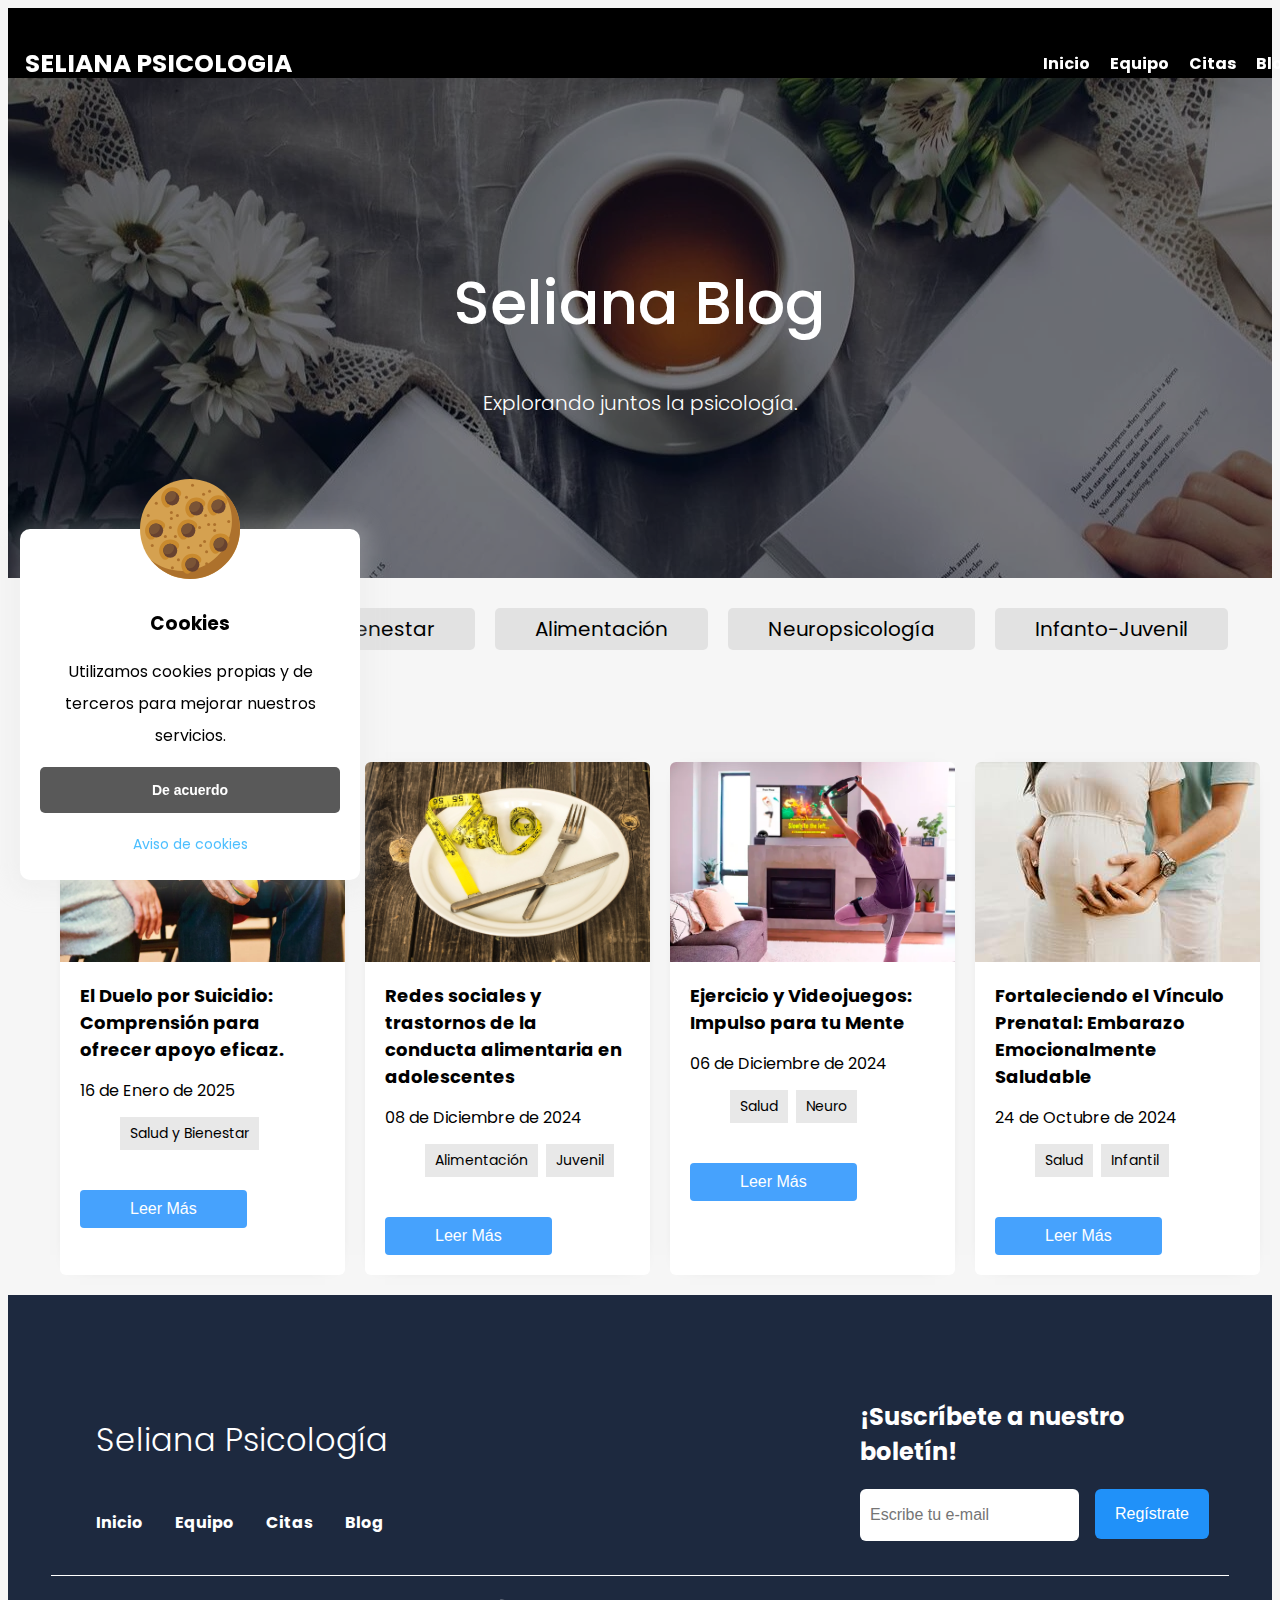
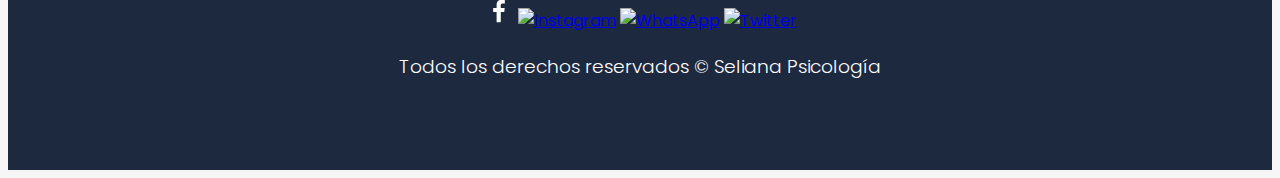
==== commit d9e6b2eb: "Nuevo articulo de blog" ====
--- a/blog.html
+++ b/blog.html
@@ -115,9 +115,11 @@
 
             <div class="menu-btn">
                 <svg xmlns="http://www.w3.org/2000/svg" viewBox="0 0 24 24" fill="currentColor" class="size-6">
-                    <path fill-rule="evenodd" d="M3 5.25a.75.75 0 0 1 .75-.75h16.5a.75.75 0 0 1 0 1.5H3.75A.75.75 0 0 1 3 5.25Zm0 4.5A.75.75 0 0 1 3.75 9h16.5a.75.75 0 0 1 0 1.5H3.75A.75.75 0 0 1 3 9.75Zm0 4.5a.75.75 0 0 1 .75-.75h16.5a.75.75 0 0 1 0 1.5H3.75a.75.75 0 0 1-.75-.75Zm0 4.5a.75.75 0 0 1 .75-.75h16.5a.75.75 0 0 1 0 1.5H3.75a.75.75 0 0 1-.75-.75Z" clip-rule="evenodd" />
-                  </svg>
-                  
+                    <path fill-rule="evenodd"
+                        d="M3 5.25a.75.75 0 0 1 .75-.75h16.5a.75.75 0 0 1 0 1.5H3.75A.75.75 0 0 1 3 5.25Zm0 4.5A.75.75 0 0 1 3.75 9h16.5a.75.75 0 0 1 0 1.5H3.75A.75.75 0 0 1 3 9.75Zm0 4.5a.75.75 0 0 1 .75-.75h16.5a.75.75 0 0 1 0 1.5H3.75a.75.75 0 0 1-.75-.75Zm0 4.5a.75.75 0 0 1 .75-.75h16.5a.75.75 0 0 1 0 1.5H3.75a.75.75 0 0 1-.75-.75Z"
+                        clip-rule="evenodd" />
+                </svg>
+
             </div>
         </nav>
     </header>
@@ -130,92 +132,84 @@
             </div>
         </div>
 
-            <div class="container-post">
-
-                <input type="radio" id="TODOS" name="categories" value="TODOS" checked>
-                <input type="radio" id="Salud" name="categories" value="Salud">
-                <input type="radio" id="Alimentación" name="categories" value="Alimentación">
-                <input type="radio" id="Neuro" name="categories" value="Neuro">
-                <input type="radio" id="Infa" name="categories" value="Infa">
-                <input type="radio" id="Laboral" name="categories" value="Laboral">
-
-                <div class="container-category">
-                    <label for="TODOS">TODOS</label>
-                    <label for="Salud">Salud y Bienestar</label>
-                    <label for="Alimentación">Alimentación</label>
-                    <label for="Neuro">Neuropsicología</label>
-                    <label for="Infa">Infanto-Juvenil</label>
-                    <label for="Laboral">Laboral</label>
-                </div>
-
-                <div class="posts">
-
-                    <div class="post" data-category="Alimentación Infa">
-                        <div class="ctn-img">
-                            <img src="./images/plato_vacio.webp" alt="plato de comida vacío con metro amarillo">
-                        </div>
-                        <h2>Redes sociales y trastornos de la conducta alimentaria en adolescentes</h2>
-                        <span><time datetime="2024-12-08">08 de Diciembre de 2024</time></span>
-                        <ul class="ctn-tag">
-                            <li>Alimentación</li>
-                            <li>Juvenil</li>
-                        </ul>
-                        <a href="./articulos/redes_tca.html"><button>Leer Más</button></a>
-                    </div>
-    
-                    <div class="post" data-category="Salud Neuro">
-                        <div class="ctn-img">
-                            <img src="./images/ringfit.webp" alt="Mujer embarazada con su pareja">
-                        </div>
-                        <h2>Ejercicio y Videojuegos: Impulso para tu Mente
-                        </h2>
-                        <span><time datetime="2024-12-06">06 de Diciembre de 2024</time></span>
-                        <ul class="ctn-tag">
-                            <li>Salud</li>
-                            <li>Neuro</li>
-                        </ul>
-                        <a href="./articulos/ejercicio_y_videojuegos.html"><button>Leer Más</button></a>
-                    </div>
-    
-                    <div class="post" data-category="Salud Infa">
-                        <div class="ctn-img">
-                            <img src="./images/Embarazo.jpg" alt="Mujer embarazada con su pareja">
-                        </div>
-                        <h2>Fortaleciendo el Vínculo Prenatal: Embarazo Emocionalmente Saludable</h2>
-                        <span><time datetime="2024-10-24">24 de Octubre de 2024</time></span>
-                        <ul class="ctn-tag">
-                            <li>Salud</li>
-                            <li>Infantil</li>
-                        </ul>
-                        <a href="./articulos/perinatal.html"><button>Leer Más</button></a>
-                    </div>
-    
-                    <div class="post" data-category="Infa">
-                        <div class="ctn-img">
-                            <img src="./images/terapiaNiño.png" alt="">
-                        </div>
-                        <h2>Características de la depresión infantil</h2>
-                        <span>24 Octubre 2024 - 19:30</span>
-                        <ul class="ctn-tag">
-                            <li>Infanto-Juvenil</li>
-                        </ul>
-                        <a href="./articulos/articulo.html"><button>Leer Más</button></a>
-                    </div>
-    
-                    <div class="post" data-category="Laboral">
-                        <div class="ctn-img">
-                            <img src="./images/terapia2.jpg" alt="">
-                        </div>
-                        <h2>Burnout y moobing</h2>
-                        <span>24 Octubre 2024 - 19:30</span>
-                        <ul class="ctn-tag">
-                            <li>Laboral</li>
-                        </ul>
-                        <a href="./articulos/articulo.html"><button>Leer Más</button></a>
-                    </div>
-                </div>
-            </div>
-      
+        <div class="container-post">
+
+            <input type="radio" id="TODOS" name="categories" value="TODOS" checked>
+            <input type="radio" id="Salud" name="categories" value="Salud">
+            <input type="radio" id="Alimentación" name="categories" value="Alimentación">
+            <input type="radio" id="Neuro" name="categories" value="Neuro">
+            <input type="radio" id="Infa" name="categories" value="Infa">
+            <input type="radio" id="Laboral" name="categories" value="Laboral">
+
+            <div class="container-category">
+                <label for="TODOS">TODOS</label>
+                <label for="Salud">Salud y Bienestar</label>
+                <label for="Alimentación">Alimentación</label>
+                <label for="Neuro">Neuropsicología</label>
+                <label for="Infa">Infanto-Juvenil</label>
+                <label for="Laboral">Laboral</label>
+            </div>
+
+            <div class="posts">
+
+                <!-- Duelo en el suicidio -->
+                <div class="post" data-category="Salud">
+                    <div class="ctn-img">
+                        <img src="./images/Articulos/apoyo_anciano.webp" alt="gente dándose la mano">
+                    </div>
+                    <h2>El Duelo por Suicidio: Comprensión para ofrecer apoyo eficaz.</h2>
+                    <span>16 de Enero de 2025</span>
+                    <ul class="ctn-tag">
+                        <li>Salud y Bienestar</li>
+                    </ul>
+                    <a href="./articulos/duelo_suicidio.html"><button>Leer Más</button></a>
+                </div>
+                <!-- Redes sociales y TCA -->
+                <div class="post" data-category="Alimentación Infa">
+                    <div class="ctn-img">
+                        <img src="./images/plato_vacio.webp" alt="plato de comida vacío con metro amarillo">
+                    </div>
+                    <h2>Redes sociales y trastornos de la conducta alimentaria en adolescentes</h2>
+                    <span><time datetime="2024-12-08">08 de Diciembre de 2024</time></span>
+                    <ul class="ctn-tag">
+                        <li>Alimentación</li>
+                        <li>Juvenil</li>
+                    </ul>
+                    <a href="./articulos/redes_tca.html"><button>Leer Más</button></a>
+                </div>
+
+                <!-- Ejercicio y Videojuegos -->
+                <div class="post" data-category="Salud Neuro">
+                    <div class="ctn-img">
+                        <img src="./images/ringfit.webp" alt="Mujer embarazada con su pareja">
+                    </div>
+                    <h2>Ejercicio y Videojuegos: Impulso para tu Mente
+                    </h2>
+                    <span><time datetime="2024-12-06">06 de Diciembre de 2024</time></span>
+                    <ul class="ctn-tag">
+                        <li>Salud</li>
+                        <li>Neuro</li>
+                    </ul>
+                    <a href="./articulos/ejercicio_y_videojuegos.html"><button>Leer Más</button></a>
+                </div>
+
+                <!-- Vínculo Prenatal -->
+                <div class="post" data-category="Salud Infa">
+                    <div class="ctn-img">
+                        <img src="./images/Embarazo.jpg" alt="Mujer embarazada con su pareja">
+                    </div>
+                    <h2>Fortaleciendo el Vínculo Prenatal: Embarazo Emocionalmente Saludable</h2>
+                    <span><time datetime="2024-10-24">24 de Octubre de 2024</time></span>
+                    <ul class="ctn-tag">
+                        <li>Salud</li>
+                        <li>Infantil</li>
+                    </ul>
+                    <a href="./articulos/perinatal.html"><button>Leer Más</button></a>
+                </div>
+
+            </div>
+        </div>
+
     </main>
 
     <footer class="footer">
--- a/css/estilos.css
+++ b/css/estilos.css
@@ -472,20 +472,13 @@
     grid-row: 1/2;
     opacity: 0;
     pointer-events: none;
+    justify-items: center;
 }
 
 .testimony__body--show {
     pointer-events: unset;
     opacity: 1;
-    transition: opacity 1.5s ease-in-out;
-}
-
-.testimony__img {
-    width: 250px;
-    height: 250px;
-    border-radius: 50%;
-    object-fit: cover;
-    object-position: 50% 30%;
+    transition: opacity 1s ease-in-out;
 }
 
 .testimony__texts {
